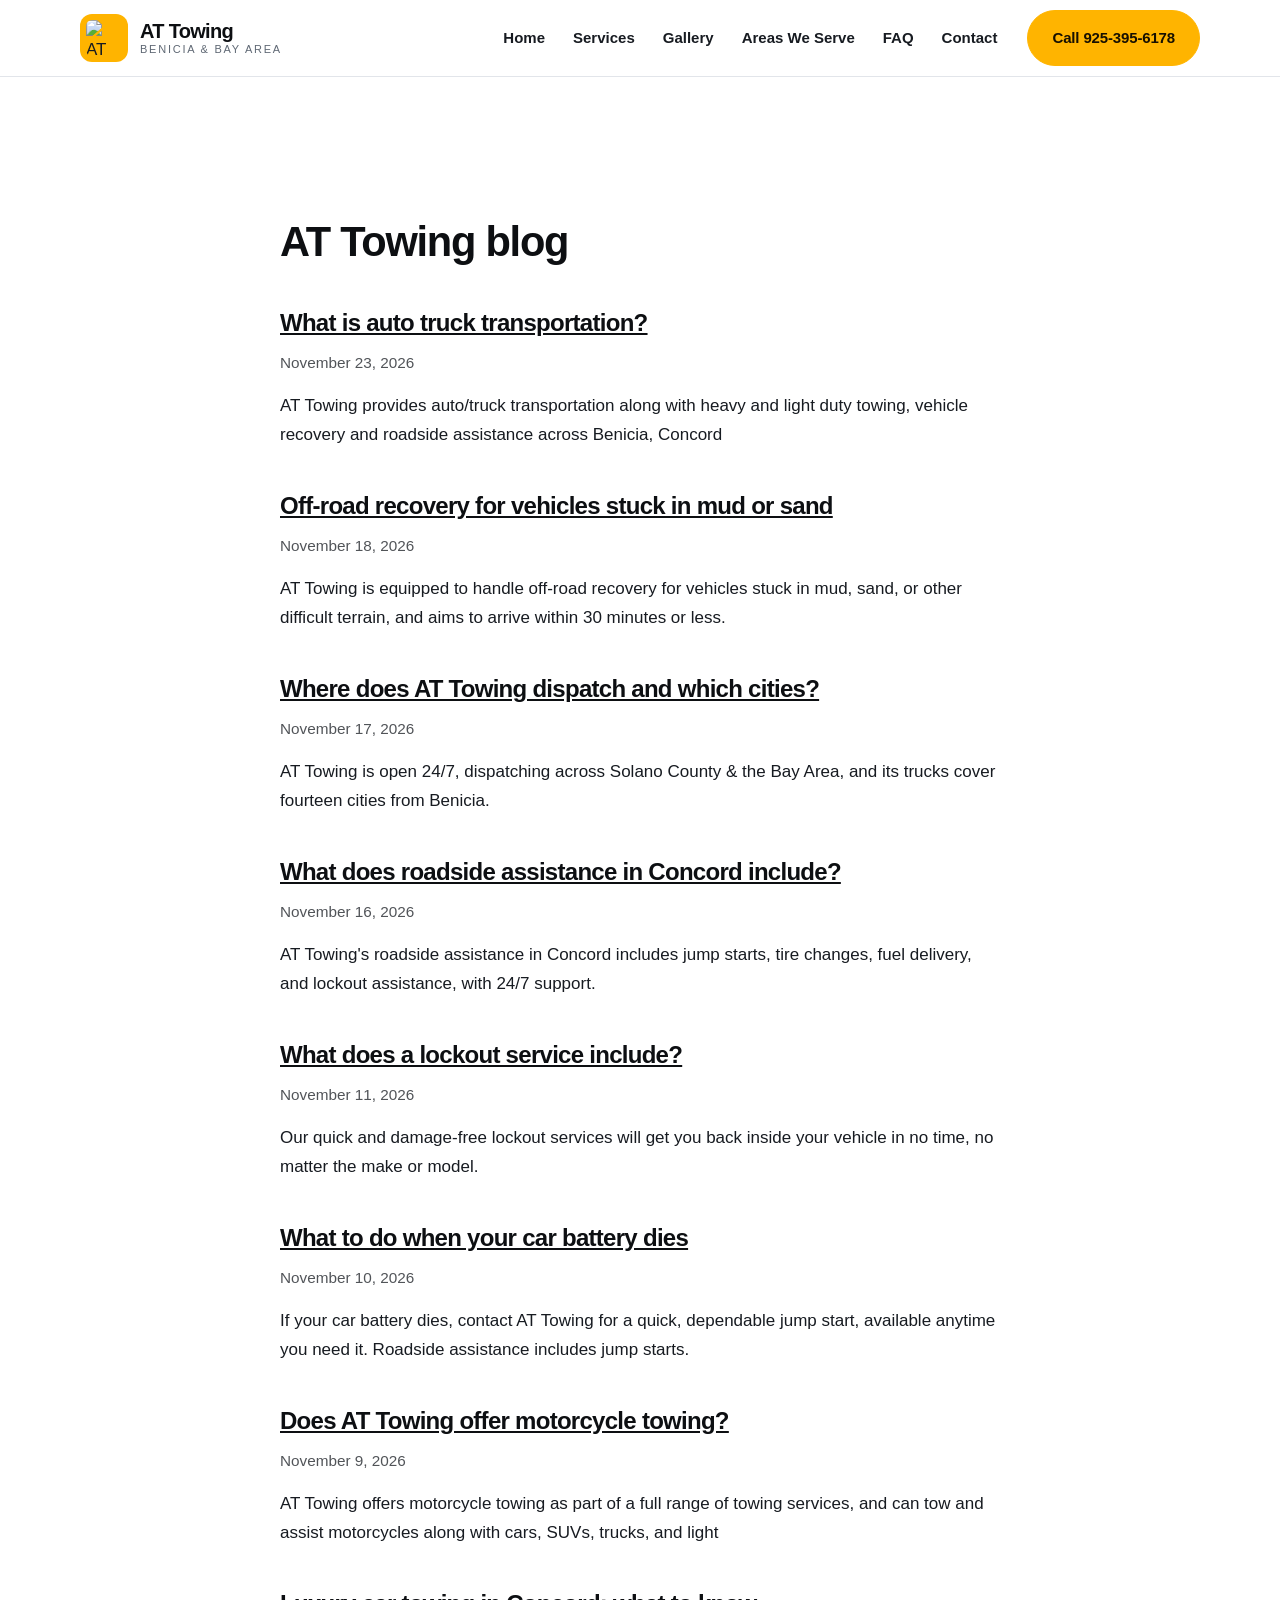
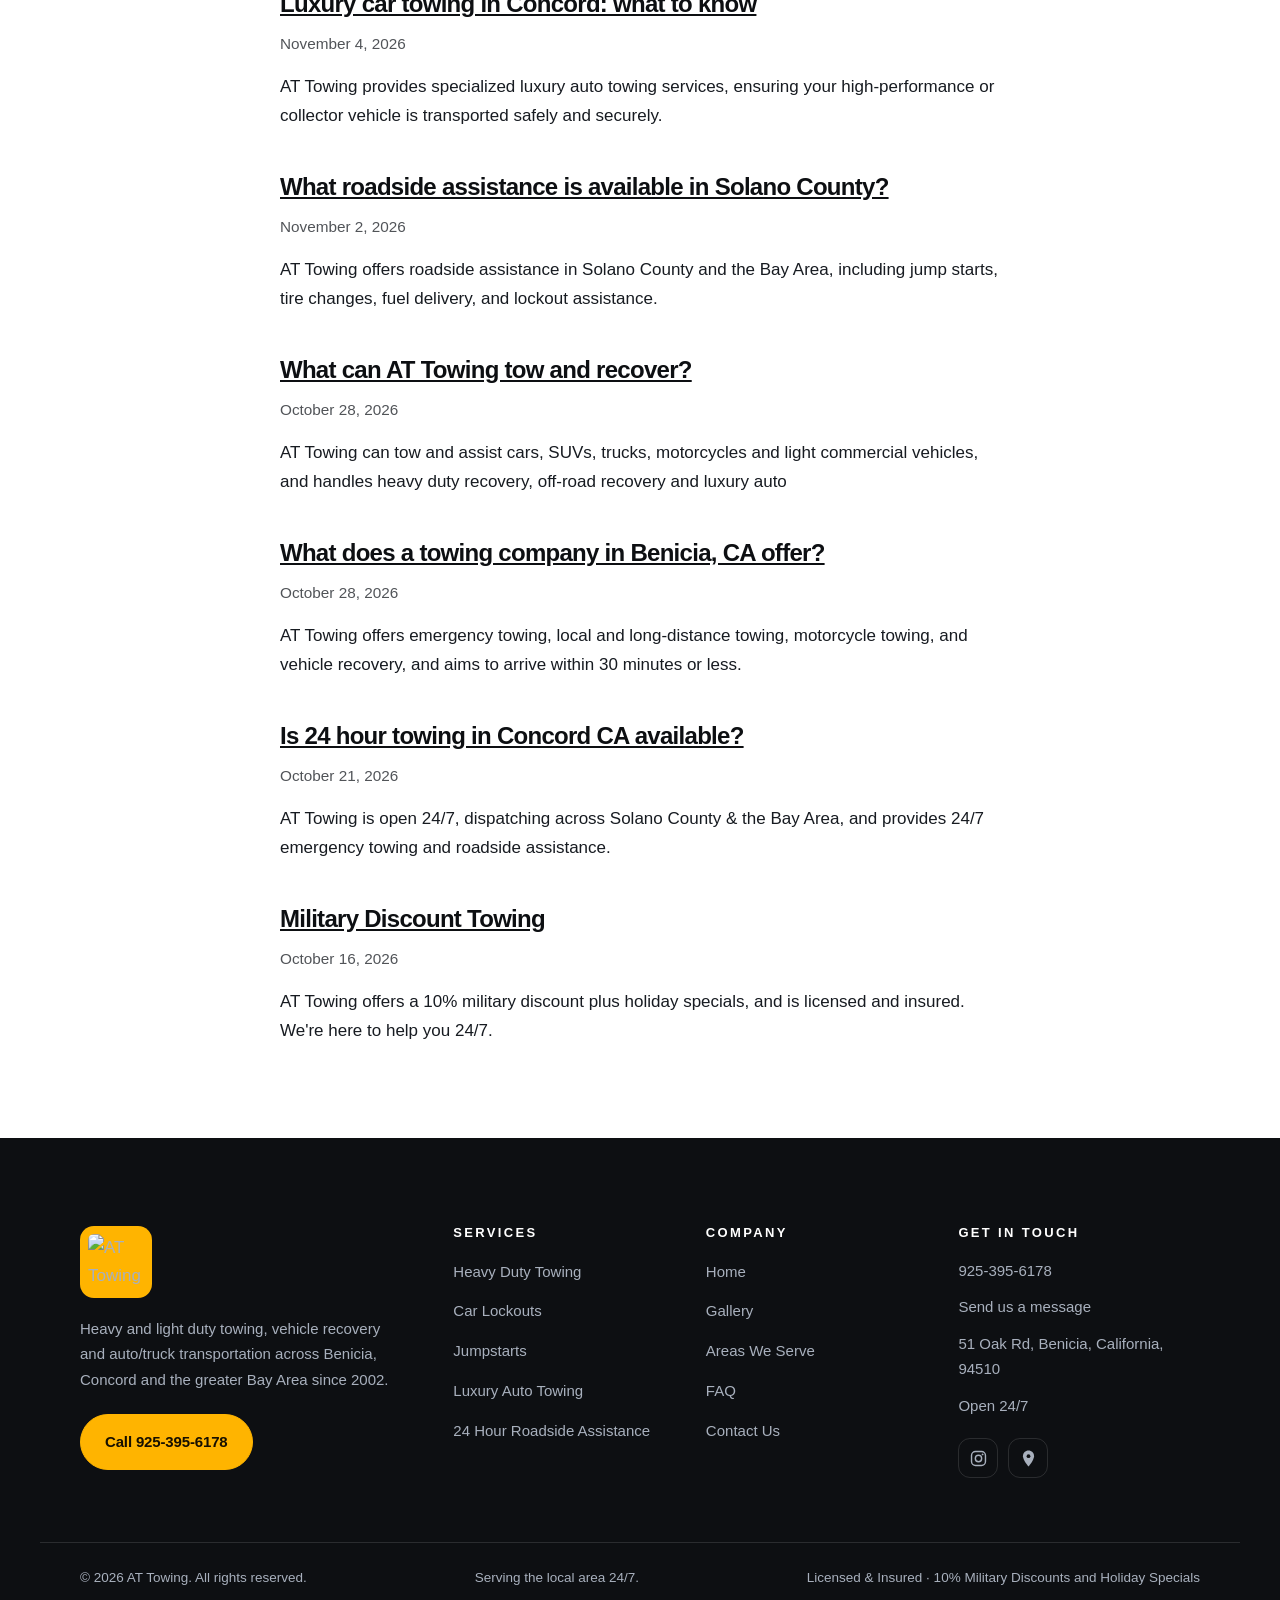
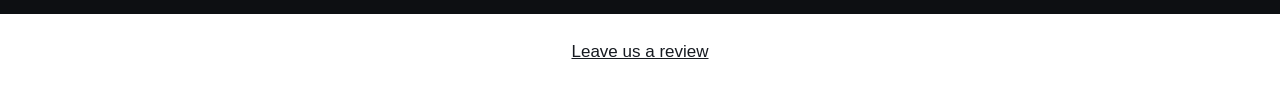
==== blog/index.html @ 63fcfbf3 "feat: add review page link" ====
<!doctype html>
<html lang="en">
<head>
<meta charset="utf-8">
<meta name="viewport" content="width=device-width, initial-scale=1">
<meta name="theme-color" content="#0d0f12">
<link rel="icon" href="data:image/svg+xml,%3Csvg xmlns=&#39;http://www.w3.org/2000/svg&#39; viewBox=&#39;0 0 64 64&#39;%3E%3Crect width=&#39;64&#39; height=&#39;64&#39; rx=&#39;14&#39; fill=&#39;%230d0f12&#39;/%3E%3Ctext x=&#39;32&#39; y=&#39;43&#39; font-family=&#39;Helvetica,Arial,sans-serif&#39; font-size=&#39;30&#39; font-weight=&#39;700&#39; fill=&#39;%23ffb400&#39; text-anchor=&#39;middle&#39;%3EAT%3C/text%3E%3C/svg%3E">
<link rel="apple-touch-icon" href="https://irp.cdn-website.com/96bce14f/dms3rep/multi/opt/AT+logo-292w.png">
<link rel="preconnect" href="https://irp.cdn-website.com/">
<link rel="preconnect" href="https://images.pexels.com/">
<link rel="stylesheet" href="/styles.css">
<script src="/script.js" defer></script>
<title>Blog | AT Towing</title>
<meta name="description" content="Articles and answers from AT Towing.">
<link rel="canonical" href="https://redesign-at-towing-com-3fab.vercel.app/blog/">
<meta property="og:type" content="article">
<meta property="og:title" content="Blog | AT Towing">
<meta property="og:description" content="Articles and answers from AT Towing.">
<meta property="og:url" content="https://redesign-at-towing-com-3fab.vercel.app/blog/">
<style>.lv-blog{box-sizing:border-box;max-width:760px;margin:0 auto;padding:clamp(96px,12vw,140px) 20px 64px;line-height:1.7;font-size:1.0625rem}.lv-blog h1{font-size:clamp(1.9rem,4vw,2.6rem);line-height:1.2;font-weight:700;margin:0 0 16px}.lv-blog h2{font-size:1.5rem;line-height:1.3;font-weight:700;margin:40px 0 12px}.lv-blog h3{font-size:1.15rem;line-height:1.4;font-weight:600;margin:24px 0 8px}.lv-blog p{margin:0 0 16px}.lv-blog ul{list-style:disc;padding-left:1.4em;margin:0 0 16px}.lv-blog li{margin:0 0 8px}.lv-blog a{color:inherit;text-decoration:underline;text-underline-offset:2px}.lv-blog__answer{font-size:1.15em}.lv-blog__meta,.lv-blog__crumbs{opacity:.75;font-size:.9em}.lv-blog__cta{margin-top:40px;padding:24px;border:1px solid currentColor;border-radius:8px}.lv-blog .lv-blog__list{list-style:none;padding:0}.lv-blog__list li{margin:0 0 28px}</style>
<script type="application/ld+json">{"@context":"https://schema.org","@graph":[{"@type":"LocalBusiness","@id":"https://redesign-at-towing-com-3fab.vercel.app/#business","name":"AT Towing","url":"https://redesign-at-towing-com-3fab.vercel.app/","telephone":"9253956178","areaServed":["Concord, CA","Benicia, CA","Pittsburg, CA","Antioch, CA","Pleasant Hill, CA","Martinez, CA","Walnut Creek, CA","Fairfield, CA","Vallejo, CA","Brentwood, CA","Oakley, CA","Danville, CA","Alamo, CA","Lafayette, CA"]}]}</script>
</head>
<body>
<header class="header" id="header">
  <div class="wrap header__inner">
    <a class="brand" href="/#top" aria-label="AT Towing home">
      <img src="https://irp.cdn-website.com/96bce14f/dms3rep/multi/opt/AT+logo-292w.png" alt="AT Towing black and white company logo" width="56" height="56" class="brand__mark">
      <span class="brand__text">
        <span class="brand__name">AT Towing</span>
        <span class="brand__tag">Benicia &amp; Bay Area</span>
      </span>
    </a>

    <nav class="nav" id="nav" aria-label="Primary">
      <ul class="nav__list">
        <li><a class="nav__link" href="/#top">Home</a></li>
        <li><a class="nav__link" href="/#services">Services</a></li>
        <li><a class="nav__link" href="/#gallery">Gallery</a></li>
        <li><a class="nav__link" href="/#areas">Areas We Serve</a></li>
        <li><a class="nav__link" href="/#faq">FAQ</a></li>
        <li><a class="nav__link" href="/#contact">Contact</a></li>
      </ul>
      <a class="btn btn--accent nav__cta" href="tel:925-395-6178">Call 925-395-6178</a>
    </nav>

    <a class="header__call" href="tel:925-395-6178" aria-label="Call AT Towing at 925-395-6178">
      <svg viewbox="0 0 24 24" aria-hidden="true"><path d="M6.6 10.8a15.5 15.5 0 006.6 6.6l2.2-2.2a1 1 0 011-.24 11.4 11.4 0 003.6.58 1 1 0 011 1V20a1 1 0 01-1 1A17 17 0 013 4a1 1 0 011-1h3.5a1 1 0 011 1c0 1.25.2 2.46.57 3.6a1 1 0 01-.25 1z"/></svg>
    </a>

    <button class="burger" id="burger" aria-expanded="false" aria-controls="nav" aria-label="Toggle navigation menu">
      <span></span><span></span><span></span>
    </button>
  </div>
</header>
<main id="main" class="lv-blog"><h1>AT Towing blog</h1>
<ul class="lv-blog__list">
<li><h2><a href="/blog/auto-truck-transportation/">What is auto truck transportation?</a></h2><p class="lv-blog__meta"><time datetime="2026-11-23">November 23, 2026</time></p><p>AT Towing provides auto/truck transportation along with heavy and light duty towing, vehicle recovery and roadside assistance across Benicia, Concord</p></li>
<li><h2><a href="/blog/off-road-recovery/">Off-road recovery for vehicles stuck in mud or sand</a></h2><p class="lv-blog__meta"><time datetime="2026-11-18">November 18, 2026</time></p><p>AT Towing is equipped to handle off-road recovery for vehicles stuck in mud, sand, or other difficult terrain, and aims to arrive within 30 minutes or less.</p></li>
<li><h2><a href="/blog/areas-at-towing-serves/">Where does AT Towing dispatch and which cities?</a></h2><p class="lv-blog__meta"><time datetime="2026-11-17">November 17, 2026</time></p><p>AT Towing is open 24/7, dispatching across Solano County &amp; the Bay Area, and its trucks cover fourteen cities from Benicia.</p></li>
<li><h2><a href="/blog/roadside-assistance-in-concord/">What does roadside assistance in Concord include?</a></h2><p class="lv-blog__meta"><time datetime="2026-11-16">November 16, 2026</time></p><p>AT Towing&#39;s roadside assistance in Concord includes jump starts, tire changes, fuel delivery, and lockout assistance, with 24/7 support.</p></li>
<li><h2><a href="/blog/lockout-service-benicia/">What does a lockout service include?</a></h2><p class="lv-blog__meta"><time datetime="2026-11-11">November 11, 2026</time></p><p>Our quick and damage-free lockout services will get you back inside your vehicle in no time, no matter the make or model.</p></li>
<li><h2><a href="/blog/jump-start-service-concord/">What to do when your car battery dies</a></h2><p class="lv-blog__meta"><time datetime="2026-11-10">November 10, 2026</time></p><p>If your car battery dies, contact AT Towing for a quick, dependable jump start, available anytime you need it. Roadside assistance includes jump starts.</p></li>
<li><h2><a href="/blog/motorcycle-towing-benicia/">Does AT Towing offer motorcycle towing?</a></h2><p class="lv-blog__meta"><time datetime="2026-11-09">November 9, 2026</time></p><p>AT Towing offers motorcycle towing as part of a full range of towing services, and can tow and assist motorcycles along with cars, SUVs, trucks, and light</p></li>
<li><h2><a href="/blog/luxury-car-towing-concord/">Luxury car towing in Concord: what to know</a></h2><p class="lv-blog__meta"><time datetime="2026-11-04">November 4, 2026</time></p><p>AT Towing provides specialized luxury auto towing services, ensuring your high-performance or collector vehicle is transported safely and securely.</p></li>
<li><h2><a href="/blog/roadside-assistance-solano-county/">What roadside assistance is available in Solano County?</a></h2><p class="lv-blog__meta"><time datetime="2026-11-02">November 2, 2026</time></p><p>AT Towing offers roadside assistance in Solano County and the Bay Area, including jump starts, tire changes, fuel delivery, and lockout assistance.</p></li>
<li><h2><a href="/blog/heavy-duty-towing-bay-area/">What can AT Towing tow and recover?</a></h2><p class="lv-blog__meta"><time datetime="2026-10-28">October 28, 2026</time></p><p>AT Towing can tow and assist cars, SUVs, trucks, motorcycles and light commercial vehicles, and handles heavy duty recovery, off-road recovery and luxury auto</p></li>
<li><h2><a href="/blog/towing-company-benicia-ca/">What does a towing company in Benicia, CA offer?</a></h2><p class="lv-blog__meta"><time datetime="2026-10-28">October 28, 2026</time></p><p>AT Towing offers emergency towing, local and long-distance towing, motorcycle towing, and vehicle recovery, and aims to arrive within 30 minutes or less.</p></li>
<li><h2><a href="/blog/24-hour-towing-concord-ca/">Is 24 hour towing in Concord CA available?</a></h2><p class="lv-blog__meta"><time datetime="2026-10-21">October 21, 2026</time></p><p>AT Towing is open 24/7, dispatching across Solano County &amp; the Bay Area, and provides 24/7 emergency towing and roadside assistance.</p></li>
<li><h2><a href="/blog/military-discount-towing/">Military Discount Towing</a></h2><p class="lv-blog__meta"><time datetime="2026-10-16">October 16, 2026</time></p><p>AT Towing offers a 10% military discount plus holiday specials, and is licensed and insured. We&#39;re here to help you 24/7.</p></li>
</ul>
</main>
<footer class="footer">
  <div class="wrap footer__grid">
    <div class="footer__brand">
      <img src="https://irp.cdn-website.com/96bce14f/dms3rep/multi/opt/AT+logo-223w.png" alt="AT Towing black and white company logo" width="80" height="80" loading="lazy">
      <p>Heavy and light duty towing, vehicle recovery and auto/truck transportation across Benicia, Concord and the greater Bay Area since 2002.</p>
      <a class="btn btn--accent" href="tel:925-395-6178">Call 925-395-6178</a>
    </div>

    <nav class="footer__col" aria-label="Services">
      <h3>Services</h3>
      <ul>
        <li><a href="/#services">Heavy Duty Towing</a></li>
        <li><a href="/#services">Car Lockouts</a></li>
        <li><a href="/#services">Jumpstarts</a></li>
        <li><a href="/#services">Luxury Auto Towing</a></li>
        <li><a href="/#services">24 Hour Roadside Assistance</a></li>
      </ul>
    </nav>

    <nav class="footer__col" aria-label="Company">
      <h3>Company</h3>
      <ul>
        <li><a href="/#top">Home</a></li>
        <li><a href="/#gallery">Gallery</a></li>
        <li><a href="/#areas">Areas We Serve</a></li>
        <li><a href="/#faq">FAQ</a></li>
        <li><a href="/#contact">Contact Us</a></li>
      </ul>
    </nav>

    <div class="footer__col">
      <h3>Get in touch</h3>
      <ul class="footer__contact">
        <li><a href="tel:925-395-6178">925-395-6178</a></li>
        <li><a href="/#contactForm">Send us a message</a></li>
        <li>51 Oak Rd, Benicia, California, 94510</li>
        <li>Open 24/7</li>
      </ul>
      <div class="footer__social">
        <a href="https://instagram.com/at_towing24.7" target="_blank" rel="noopener" aria-label="AT Towing on Instagram">
          <svg viewbox="0 0 24 24" aria-hidden="true"><rect x="3.2" y="3.2" width="17.6" height="17.6" rx="5" class="stroke"/><circle cx="12" cy="12" r="4" class="stroke"/><circle cx="17.2" cy="6.8" r="1.2"/></svg>
        </a>
        <a href="https://www.google.com/maps/place/AT+Towing/@38.0464644,-122.1295903,986m/data=!3m2!1e3!4b1!4m6!3m5!1s0x80856f89316c08bf:0x687f6af79db0b03c!8m2!3d38.0464644!4d-122.1295903!16s%2Fg%2F11x2m12b3p!5m1!1e1?hl=en&amp;entry=ttu&amp;g_ep=EgoyMDI2MDEyMC4wIKXMDSoASAFQAw%3D%3D" target="_blank" rel="noopener" aria-label="AT Towing on Google Maps">
          <svg viewbox="0 0 24 24" aria-hidden="true"><path d="M12 2c3.9 0 7 3.1 7 7 0 5.2-7 13-7 13S5 14.2 5 9c0-3.9 3.1-7 7-7z"/><circle cx="12" cy="9" r="2.4" class="hole"/></svg>
        </a>
      </div>
    </div>
  </div>

  <div class="wrap footer__bottom">
    <p>&copy; <span id="year">2026</span> AT Towing. All rights reserved.</p>
    <p>Serving the local area 24/7.</p>
    <p>Licensed &amp; Insured · 10% Military Discounts and Holiday Specials</p>
  </div>
</footer>
<p data-lv-review="1" style="text-align:center;margin:24px 0"><a href="/review">Leave us a review</a></p>
</body>
</html>
---- styles.css ----
/* ==========================================================================
   AT Towing — 2026 redesign
   Design language: near-black steel + safety amber, bold condensed headlines,
   generous whitespace, hairline rules, soft depth.
   ========================================================================== */

:root{
  --ink:#0d0f12;
  --ink-2:#171b21;
  --ink-3:#242a33;
  --paper:#ffffff;
  --paper-2:#f5f6f8;
  --paper-3:#eceef2;
  --line:#e2e5ea;
  --line-dark:rgba(255,255,255,.12);
  --muted:#5f6874;
  --muted-light:#a8b0bd;
  --accent:#ffb400;
  --accent-2:#ff9500;
  --accent-ink:#171000;

  --wrap:1200px;
  --gut:clamp(20px,4vw,40px);
  --r-sm:10px;
  --r:16px;
  --r-lg:24px;
  --shadow:0 1px 2px rgba(13,15,18,.05), 0 12px 32px -12px rgba(13,15,18,.18);
  --shadow-lg:0 30px 70px -30px rgba(13,15,18,.45);

  --sans:"Inter","Helvetica Neue",-apple-system,BlinkMacSystemFont,"Segoe UI",Roboto,Arial,sans-serif;
  --display:"Inter","Helvetica Neue",-apple-system,BlinkMacSystemFont,"Segoe UI Semibold",Roboto,Arial,sans-serif;

  --header-h:76px;
}

*,*::before,*::after{box-sizing:border-box}

html{scroll-behavior:smooth;scroll-padding-top:calc(var(--header-h) + 20px);-webkit-text-size-adjust:100%}

body{
  margin:0;
  font-family:var(--sans);
  font-size:17px;
  line-height:1.7;
  color:var(--ink-2);
  background:var(--paper);
  -webkit-font-smoothing:antialiased;
  overflow-x:hidden;
}

img{max-width:100%;display:block;height:auto}
a{color:inherit}
button{font:inherit;color:inherit}

h1,h2,h3,h4{
  font-family:var(--display);
  color:var(--ink);
  line-height:1.08;
  letter-spacing:-.03em;
  margin:0 0 .5em;
  font-weight:800;
}

p{margin:0 0 1.1em}
p:last-child{margin-bottom:0}

::selection{background:var(--accent);color:var(--accent-ink)}

:focus-visible{outline:3px solid var(--accent);outline-offset:3px;border-radius:4px}

.skip-link{
  position:absolute;left:-9999px;top:0;z-index:999;
  background:var(--ink);color:#fff;padding:12px 20px;border-radius:0 0 var(--r-sm) 0;
}
.skip-link:focus{left:0}

.wrap{width:100%;max-width:var(--wrap);margin-inline:auto;padding-inline:var(--gut)}

/* ---------- Shared bits ---------- */
.eyebrow{
  font-size:12px;font-weight:700;letter-spacing:.22em;text-transform:uppercase;
  color:var(--muted);margin:0 0 14px;display:flex;align-items:center;gap:10px;
}
.eyebrow::before{content:"";width:26px;height:2px;background:var(--accent);flex:none}
.eyebrow--light{color:var(--accent)}
.section__head .eyebrow{justify-content:center}
.section__head--left .eyebrow{justify-content:flex-start}

.section{padding:clamp(72px,9vw,128px) 0}
.section--dark{background:var(--ink);color:#d6dbe3}
.section--dark h2,.section--dark h3{color:#fff}

.section__head{max-width:760px;margin:0 auto clamp(44px,5vw,72px);text-align:center}
.section__head--left{margin:0;text-align:left;max-width:none}
.section__title{font-size:clamp(30px,4.2vw,50px)}
.section__sub{color:var(--muted);font-size:clamp(16px,1.6vw,19px)}
.section--dark .section__sub{color:var(--muted-light)}

.lead{font-size:clamp(18px,2vw,21px);color:var(--ink-2);font-weight:500}

/* ---------- Buttons ---------- */
.btn{
  --btn-bg:var(--ink);--btn-fg:#fff;--btn-bd:var(--ink);
  display:inline-flex;align-items:center;justify-content:center;gap:10px;
  padding:14px 24px;border-radius:999px;border:1.5px solid var(--btn-bd);
  background:var(--btn-bg);color:var(--btn-fg);
  font-weight:700;font-size:15px;letter-spacing:-.01em;text-decoration:none;
  cursor:pointer;white-space:nowrap;
  transition:transform .18s ease, box-shadow .18s ease, background .18s ease, color .18s ease, border-color .18s ease;
}
.btn svg{width:18px;height:18px;fill:currentColor;flex:none}
.btn:hover{transform:translateY(-2px);box-shadow:0 14px 28px -14px rgba(13,15,18,.6)}
.btn:active{transform:translateY(0)}
.btn--lg{padding:17px 30px;font-size:16px}
.btn--block{width:100%}
.btn--accent{--btn-bg:var(--accent);--btn-fg:var(--accent-ink);--btn-bd:var(--accent)}
.btn--accent:hover{--btn-bg:var(--accent-2);--btn-bd:var(--accent-2)}
.btn--ghost{--btn-bg:transparent;--btn-fg:#fff;--btn-bd:rgba(255,255,255,.45)}
.btn--ghost:hover{--btn-bg:#fff;--btn-fg:var(--ink);--btn-bd:#fff}
.btn--dark{--btn-bg:var(--ink);--btn-fg:#fff;--btn-bd:var(--ink)}
.btn--outline-dark{--btn-bg:transparent;--btn-fg:var(--ink);--btn-bd:rgba(23,16,0,.35)}
.btn--outline-dark:hover{--btn-bg:var(--ink);--btn-fg:#fff;--btn-bd:var(--ink)}

.link-arrow{
  display:inline-flex;align-items:center;gap:8px;margin-top:6px;
  font-weight:700;font-size:15px;text-decoration:none;color:var(--ink);
  border-bottom:2px solid var(--accent);padding-bottom:3px;width:fit-content;
  transition:gap .18s ease,color .18s ease;
}
.link-arrow:hover{gap:14px;color:var(--accent-2)}

/* ---------- Topbar ---------- */
.topbar{background:var(--ink);color:var(--muted-light);font-size:13px}
.topbar__inner{display:flex;justify-content:space-between;align-items:center;gap:16px;min-height:40px}
.topbar__item{margin:0;display:flex;align-items:center;gap:9px}
.topbar__item--right{color:var(--accent);font-weight:600;letter-spacing:.02em}
.pulse{width:8px;height:8px;border-radius:50%;background:var(--accent);flex:none;box-shadow:0 0 0 0 rgba(255,180,0,.6);animation:pulse 2.2s infinite}
@keyframes pulse{70%{box-shadow:0 0 0 10px rgba(255,180,0,0)}100%{box-shadow:0 0 0 0 rgba(255,180,0,0)}}

/* ---------- Header ---------- */
.header{
  position:sticky;top:0;z-index:100;
  background:rgba(255,255,255,.86);
  backdrop-filter:saturate(180%) blur(14px);
  -webkit-backdrop-filter:saturate(180%) blur(14px);
  border-bottom:1px solid var(--line);
  transition:box-shadow .25s ease,background .25s ease;
}
.header.is-stuck{box-shadow:0 10px 30px -18px rgba(13,15,18,.5);background:rgba(255,255,255,.96)}
.header__inner{display:flex;align-items:center;gap:20px;min-height:var(--header-h)}

.brand{display:flex;align-items:center;gap:12px;text-decoration:none;margin-right:auto}
.brand__mark{width:48px;height:48px;object-fit:contain;background:var(--accent);border-radius:12px;padding:6px}
.brand__text{display:flex;flex-direction:column;line-height:1.15}
.brand__name{font-family:var(--display);font-weight:800;font-size:20px;letter-spacing:-.035em;color:var(--ink)}
.brand__tag{font-size:11px;letter-spacing:.16em;text-transform:uppercase;color:var(--muted)}

.nav{display:flex;align-items:center;gap:30px}
.nav__list{display:flex;align-items:center;gap:28px;list-style:none;margin:0;padding:0}
.nav__link{
  position:relative;text-decoration:none;font-size:15px;font-weight:600;color:var(--ink-2);
  padding:6px 0;transition:color .18s ease;
}
.nav__link::after{
  content:"";position:absolute;left:0;bottom:0;height:2px;width:0;background:var(--accent);
  transition:width .25s ease;
}
.nav__link:hover,.nav__link.is-active{color:var(--ink)}
.nav__link:hover::after,.nav__link.is-active::after{width:100%}

.header__call{display:none;width:44px;height:44px;border-radius:50%;background:var(--accent);align-items:center;justify-content:center;text-decoration:none}
.header__call svg{width:20px;height:20px;fill:var(--accent-ink)}

.burger{
  display:none;width:44px;height:44px;border:1px solid var(--line);border-radius:12px;
  background:#fff;cursor:pointer;padding:0;position:relative;
}
.burger span{
  position:absolute;left:12px;width:20px;height:2px;background:var(--ink);border-radius:2px;
  transition:transform .25s ease,opacity .2s ease,top .25s ease;
}
.burger span:nth-child(1){top:15px}
.burger span:nth-child(2){top:21px}
.burger span:nth-child(3){top:27px}
.burger[aria-expanded="true"] span:nth-child(1){top:21px;transform:rotate(45deg)}
.burger[aria-expanded="true"] span:nth-child(2){opacity:0}
.burger[aria-expanded="true"] span:nth-child(3){top:21px;transform:rotate(-45deg)}

/* ---------- Hero ---------- */
.hero{position:relative;color:#fff;isolation:isolate;overflow:hidden;background:var(--ink)}
.hero__media{position:absolute;inset:0;z-index:-2}
.hero__media img{width:100%;height:100%;object-fit:cover;object-position:center 55%}
.hero::after{
  content:"";position:absolute;inset:0;z-index:-1;
  background:
    radial-gradient(120% 90% at 12% 20%, rgba(13,15,18,.62) 0%, rgba(13,15,18,.38) 42%, rgba(13,15,18,.06) 78%),
    linear-gradient(180deg, rgba(13,15,18,.30) 0%, rgba(13,15,18,.12) 45%, rgba(13,15,18,.62) 100%);
}
.hero__inner{padding:clamp(80px,12vw,150px) var(--gut) clamp(56px,7vw,96px);max-width:var(--wrap)}
.hero__title{
  color:#fff;font-size:clamp(42px,7.4vw,92px);letter-spacing:-.045em;line-height:.98;
  margin:0 0 24px;max-width:16ch;
  text-shadow:0 2px 20px rgba(13,15,18,.6);
}
.hero__title .hl{color:var(--accent)}
.hero__sub{
  max-width:56ch;font-size:clamp(17px,2vw,21px);color:#e6eaf0;margin-bottom:34px;
  text-shadow:0 1px 14px rgba(13,15,18,.7);
}
.hero .eyebrow--light{text-shadow:0 1px 12px rgba(13,15,18,.7)}
.hero__facts strong,.hero__facts span{text-shadow:0 1px 12px rgba(13,15,18,.7)}
.hero__actions{display:flex;flex-wrap:wrap;gap:14px}

.hero__facts{
  list-style:none;margin:clamp(46px,6vw,80px) 0 0;padding:26px 0 0;
  border-top:1px solid rgba(255,255,255,.16);
  display:grid;grid-template-columns:repeat(4,1fr);gap:26px;
}
.hero__facts li{display:flex;flex-direction:column;gap:4px}
.hero__facts strong{
  font-family:var(--display);font-size:clamp(26px,3.4vw,40px);font-weight:800;
  letter-spacing:-.04em;color:var(--accent);line-height:1;
}
.hero__facts span{font-size:13px;letter-spacing:.06em;text-transform:uppercase;color:var(--muted-light)}

/* ---------- Intro ---------- */
.intro__grid{display:grid;grid-template-columns:1.05fr .95fr;gap:clamp(36px,5vw,80px);align-items:center}
.intro__copy p{color:var(--muted)}
.intro__copy .lead{color:var(--ink-2)}
.intro__badges{display:grid;grid-template-columns:1fr 1fr;gap:14px;margin-top:32px}
.badge{
  display:flex;gap:14px;align-items:center;padding:16px 18px;
  background:var(--paper-2);border:1px solid var(--line);border-radius:var(--r);
}
.badge__icon{width:40px;height:40px;border-radius:12px;background:var(--ink);display:grid;place-items:center;flex:none}
.badge__icon svg{width:22px;height:22px;fill:var(--accent)}
.badge__icon svg .stroke{fill:none;stroke:var(--ink);stroke-width:2;stroke-linecap:round;stroke-linejoin:round}
.badge strong{display:block;font-size:15px;color:var(--ink);line-height:1.3}
.badge span{font-size:13px;color:var(--muted)}

.intro__figure{margin:0}
.intro__figure img{
  border-radius:var(--r-lg);box-shadow:var(--shadow-lg);
  aspect-ratio:4/3;object-fit:cover;width:100%;
}
.intro__figure figcaption{margin-top:14px;font-size:14px;color:var(--muted);text-align:center}

/* ---------- Why ---------- */
.why__grid{display:grid;grid-template-columns:repeat(4,1fr);gap:1px;background:var(--line-dark);border:1px solid var(--line-dark);border-radius:var(--r-lg);overflow:hidden}
.why__card{background:var(--ink);padding:clamp(26px,3vw,40px);transition:background .25s ease}
.why__card:hover{background:var(--ink-2)}
.why__num{
  display:block;font-family:var(--display);font-size:13px;font-weight:800;letter-spacing:.2em;
  color:var(--accent);margin-bottom:22px;
}
.why__card h3{font-size:21px;margin-bottom:10px}
.why__card p{color:var(--muted-light);font-size:15.5px;line-height:1.65;margin:0}

/* ---------- Services ---------- */
.services{background:var(--paper-2)}
.services__grid{display:grid;grid-template-columns:repeat(2,1fr);gap:clamp(20px,2.4vw,30px)}
.svc{
  background:#fff;border:1px solid var(--line);border-radius:var(--r-lg);overflow:hidden;
  display:flex;flex-direction:column;
  transition:transform .3s ease,box-shadow .3s ease,border-color .3s ease;
}
.svc:hover{transform:translateY(-6px);box-shadow:var(--shadow-lg);border-color:transparent}
.svc__media{overflow:hidden;background:var(--paper-3)}
.svc__media img{width:100%;aspect-ratio:16/10;object-fit:cover;transition:transform .6s cubic-bezier(.2,.7,.3,1)}
.svc:hover .svc__media img{transform:scale(1.05)}
.svc__body{padding:clamp(24px,2.6vw,34px);display:flex;flex-direction:column;gap:12px;flex:1}
.svc__title{font-size:clamp(21px,2.3vw,27px);margin:0}
.svc__body p{color:var(--muted);font-size:15.5px;line-height:1.68;margin:0;flex:1}

.svc--wide{grid-column:span 2;flex-direction:row}
.svc--wide .svc__media{flex:0 0 52%}
.svc--wide .svc__media img{height:100%;aspect-ratio:auto;min-height:340px}
.svc--wide .svc__body{justify-content:center;padding:clamp(28px,3.4vw,54px)}
.svc--wide .svc__title{font-size:clamp(26px,3vw,36px)}
.svc--wide .svc__body p{flex:0}

/* ---------- CTA banner ---------- */
.cta{background:linear-gradient(120deg,var(--accent) 0%,var(--accent-2) 100%);color:var(--accent-ink);padding:clamp(48px,6vw,76px) 0}
.cta__inner{display:grid;grid-template-columns:1.4fr auto;gap:clamp(28px,4vw,60px);align-items:center}
.cta__title{font-size:clamp(27px,3.6vw,42px);color:var(--accent-ink);margin-bottom:12px}
.cta__inner p{color:rgba(23,16,0,.78);font-size:16.5px;max-width:70ch}
.cta__actions{display:flex;flex-wrap:wrap;gap:12px}

/* ---------- Gallery ---------- */
.gallery{--shot-h:clamp(240px,30vw,420px);--shot-gap:clamp(12px,1.5vw,20px)}
.gallery__marquee{
  position:relative;overflow:hidden;
  -webkit-mask-image:linear-gradient(90deg,transparent 0,#000 4%,#000 96%,transparent 100%);
          mask-image:linear-gradient(90deg,transparent 0,#000 4%,#000 96%,transparent 100%);
}
.gallery__track{
  display:flex;align-items:center;gap:var(--shot-gap);width:max-content;
  animation:gallery-marquee 70s linear infinite;
  will-change:transform;
}
.gallery__marquee:hover .gallery__track,
.gallery__marquee:focus-within .gallery__track{animation-play-state:paused}
@keyframes gallery-marquee{
  from{transform:translate3d(0,0,0)}
  to{transform:translate3d(calc(-50% - (var(--shot-gap) / 2)),0,0)}
}
.shot{
  padding:0;border:0;margin:0;background:var(--paper-3);cursor:zoom-in;overflow:hidden;
  border-radius:var(--r);position:relative;flex:0 0 auto;line-height:0;
}
.shot img{
  display:block;height:var(--shot-h);width:auto;max-width:none;object-fit:contain;
  transition:transform .6s cubic-bezier(.2,.7,.3,1),filter .3s ease;
}
.shot::after{
  content:"";position:absolute;inset:0;background:linear-gradient(180deg,transparent 55%,rgba(13,15,18,.5));
  opacity:0;transition:opacity .3s ease;
}
.shot:hover img{transform:scale(1.03)}
.shot:hover::after{opacity:1}

/* ---------- Areas ---------- */
.areas__list{
  list-style:none;margin:0;padding:0;
  display:grid;grid-template-columns:repeat(auto-fill,minmax(190px,1fr));gap:1px;
  background:var(--line-dark);border:1px solid var(--line-dark);border-radius:var(--r);overflow:hidden;
}
.areas__list li{
  background:var(--ink);padding:20px 22px;font-weight:600;font-size:15.5px;color:#fff;
  display:flex;align-items:center;gap:11px;transition:background .22s ease,color .22s ease;
}
.areas__list li::before{content:"";width:7px;height:7px;border-radius:50%;background:var(--accent);flex:none}
.areas__list li:hover{background:var(--accent);color:var(--accent-ink)}
.areas__list li:hover::before{background:var(--accent-ink)}
.areas__note{margin-top:26px;text-align:center;color:var(--muted-light);font-size:15.5px}
.areas__note a{color:var(--accent);font-weight:700}

/* ---------- FAQ ---------- */
.faq__wrap{display:grid;grid-template-columns:.85fr 1.15fr;gap:clamp(36px,5vw,80px);align-items:start}
.faq__wrap .section__head{position:sticky;top:calc(var(--header-h) + 32px)}
.faq__wrap .section__head .btn{margin-top:8px}
.faq__list{display:flex;flex-direction:column;gap:10px}
.qa{
  border:1px solid var(--line);border-radius:var(--r);background:#fff;overflow:hidden;
  transition:border-color .25s ease,box-shadow .25s ease;
}
.qa[open]{border-color:var(--ink);box-shadow:var(--shadow)}
.qa summary{
  list-style:none;cursor:pointer;padding:20px 56px 20px 22px;position:relative;
  font-family:var(--display);font-weight:700;font-size:17px;letter-spacing:-.02em;color:var(--ink);
  line-height:1.4;
}
.qa summary::-webkit-details-marker{display:none}
.qa summary::after{
  content:"";position:absolute;right:22px;top:24px;width:14px;height:14px;
  background:
    linear-gradient(var(--ink),var(--ink)) center/14px 2px no-repeat,
    linear-gradient(var(--ink),var(--ink)) center/2px 14px no-repeat;
  transition:transform .3s ease;
}
.qa[open] summary::after{transform:rotate(135deg)}
.qa summary:hover{color:var(--accent-2)}
.qa p{padding:0 56px 22px 22px;margin:0;color:var(--muted);font-size:15.5px;line-height:1.7}

/* ---------- Contact ---------- */
.contact{background:var(--paper-2)}
.contact__grid{display:grid;grid-template-columns:1fr 1fr;gap:clamp(36px,5vw,72px);align-items:start}
.contact__info .lead{color:var(--muted)}
.contact__list{list-style:none;margin:36px 0 0;padding:0;display:grid;gap:2px}
.contact__list li{display:flex;gap:16px;align-items:center;padding:16px 0;border-bottom:1px solid var(--line)}
.contact__list li:first-child{border-top:1px solid var(--line)}
.contact__icon{width:44px;height:44px;border-radius:14px;background:var(--ink);display:grid;place-items:center;flex:none}
.contact__icon svg{width:20px;height:20px;fill:var(--accent)}
.contact__icon svg .stroke{fill:none;stroke:var(--accent);stroke-width:2;stroke-linecap:round;stroke-linejoin:round}
.contact__icon svg .hole{fill:var(--ink)}
.contact__label{display:block;font-size:12px;letter-spacing:.14em;text-transform:uppercase;color:var(--muted)}
.contact__value{
  font-family:var(--display);font-weight:700;font-size:18px;letter-spacing:-.02em;color:var(--ink);
  text-decoration:none;
}
a.contact__value:hover{color:var(--accent-2)}
.social{
  display:inline-flex;align-items:center;gap:10px;margin-top:26px;text-decoration:none;
  font-weight:700;font-size:15px;color:var(--ink);
}
.social svg{width:22px;height:22px;fill:var(--ink)}
.social svg .stroke{fill:none;stroke:var(--ink);stroke-width:1.8}
.social:hover{color:var(--accent-2)}
.social:hover svg{fill:var(--accent-2)}
.social:hover svg .stroke{stroke:var(--accent-2)}

.form{background:#fff;border:1px solid var(--line);border-radius:var(--r-lg);padding:clamp(26px,3vw,40px);box-shadow:var(--shadow)}
.form__title{font-size:25px;margin-bottom:6px}
.form__note{color:var(--muted);font-size:15px;margin-bottom:24px}
.field{margin-bottom:18px}
.field label{display:block;font-size:13px;font-weight:700;letter-spacing:.06em;text-transform:uppercase;color:var(--ink-2);margin-bottom:8px}
.field input,.field select,.field textarea{
  width:100%;padding:14px 16px;font:inherit;font-size:16px;color:var(--ink);
  background:var(--paper-2);border:1.5px solid var(--line);border-radius:var(--r-sm);
  transition:border-color .2s ease,background .2s ease,box-shadow .2s ease;
}
.field textarea{resize:vertical;min-height:120px}
.field select{appearance:none;cursor:pointer;
  background-image:linear-gradient(45deg,transparent 50%,var(--ink) 50%),linear-gradient(135deg,var(--ink) 50%,transparent 50%);
  background-position:calc(100% - 21px) 24px,calc(100% - 15px) 24px;
  background-size:6px 6px,6px 6px;background-repeat:no-repeat;
}
.field input:focus,.field select:focus,.field textarea:focus{
  outline:none;background:#fff;border-color:var(--ink);box-shadow:0 0 0 4px rgba(255,180,0,.25);
}
.field input::placeholder,.field textarea::placeholder{color:#9aa3b0}
.field.has-error input,.field.has-error textarea{border-color:#d13b2e;background:#fff6f5}
.err{display:block;min-height:0;color:#d13b2e;font-size:13px;font-weight:600;margin-top:6px}
.form__status{margin-top:18px;padding:15px 18px;border-radius:var(--r-sm);font-size:15px}
.form__status--ok{background:#eef8f0;border:1px solid #bfe3c8;color:#1d5b2c}
.form__status--bad{background:#fdf0ee;border:1px solid #f3c7c1;color:#96271b}
.form__alt{margin-top:18px;text-align:center;font-size:14px;color:var(--muted)}
.form__alt a{font-weight:700;color:var(--ink)}

/* ---------- Footer ---------- */
.footer{background:var(--ink);color:var(--muted-light);padding:clamp(56px,7vw,88px) 0 0}
.footer__grid{display:grid;grid-template-columns:1.6fr 1fr 1fr 1.2fr;gap:clamp(28px,4vw,56px)}
.footer__brand img{width:72px;height:72px;object-fit:contain;background:var(--accent);border-radius:14px;padding:8px;margin-bottom:18px}
.footer__brand p{font-size:15px;line-height:1.7;margin-bottom:22px;max-width:38ch}
.footer__col h3{font-size:13px;letter-spacing:.18em;text-transform:uppercase;color:#fff;margin-bottom:18px}
.footer__col ul{list-style:none;margin:0;padding:0;display:grid;gap:11px}
.footer__col a{text-decoration:none;font-size:15px;transition:color .18s ease}
.footer__col a:hover{color:var(--accent)}
.footer__contact li{font-size:15px}
.footer__social{display:flex;gap:10px;margin-top:20px}
.footer__social a{width:40px;height:40px;border:1px solid var(--line-dark);border-radius:12px;display:grid;place-items:center;transition:background .2s ease,border-color .2s ease}
.footer__social svg{width:19px;height:19px;fill:var(--muted-light)}
.footer__social svg .stroke{fill:none;stroke:var(--muted-light);stroke-width:1.8}
.footer__social svg .hole{fill:var(--ink)}
.footer__social a:hover{background:var(--accent);border-color:var(--accent)}
.footer__social a:hover svg{fill:var(--accent-ink)}
.footer__social a:hover svg .stroke{stroke:var(--accent-ink)}
.footer__social a:hover svg .hole{fill:var(--accent)}
.footer__bottom{
  margin-top:clamp(40px,5vw,64px);padding-block:24px;border-top:1px solid var(--line-dark);
  display:flex;justify-content:space-between;gap:14px;flex-wrap:wrap;font-size:13.5px;
}
.footer__bottom p{margin:0}

/* ---------- Sticky mobile call bar ---------- */
.callbar{
  display:none;position:fixed;left:14px;right:14px;bottom:14px;z-index:95;
  align-items:center;justify-content:center;gap:10px;
  background:var(--accent);color:var(--accent-ink);text-decoration:none;
  font-weight:800;font-size:16px;padding:15px;border-radius:999px;
  box-shadow:0 14px 34px -12px rgba(13,15,18,.7);
}
.callbar svg{width:19px;height:19px;fill:currentColor}

/* ---------- Lightbox ---------- */
.lightbox{
  position:fixed;inset:0;z-index:200;background:rgba(8,9,11,.94);
  display:grid;place-items:center;padding:24px;
  animation:fade .22s ease;
}
.lightbox[hidden]{display:none}
.lightbox img{max-width:min(1100px,94vw);max-height:88vh;border-radius:var(--r);object-fit:contain}
.lightbox__close{
  position:absolute;top:18px;right:22px;width:46px;height:46px;border-radius:50%;
  background:rgba(255,255,255,.12);border:1px solid rgba(255,255,255,.25);color:#fff;
  font-size:30px;line-height:1;cursor:pointer;
}
.lightbox__close:hover{background:var(--accent);color:var(--accent-ink);border-color:var(--accent)}
@keyframes fade{from{opacity:0}to{opacity:1}}

/* ---------- Scroll reveal ---------- */
.reveal{opacity:0;transform:translateY(26px);transition:opacity .7s cubic-bezier(.2,.7,.3,1),transform .7s cubic-bezier(.2,.7,.3,1)}
.reveal.is-in{opacity:1;transform:none}

/* ==========================================================================
   Responsive
   ========================================================================== */
@media (max-width:1080px){
  .why__grid{grid-template-columns:repeat(2,1fr)}
  .footer__grid{grid-template-columns:1fr 1fr}
  .footer__brand{grid-column:span 2}
}

@media (max-width:900px){
  .nav{
    position:fixed;top:0;right:0;bottom:0;width:min(88vw,340px);
    flex-direction:column;align-items:stretch;justify-content:flex-start;gap:0;
    background:#fff;padding:calc(var(--header-h) + 26px) 26px 32px;
    box-shadow:-24px 0 60px -30px rgba(13,15,18,.6);
    transform:translateX(105%);transition:transform .32s cubic-bezier(.4,0,.2,1);
    overflow-y:auto;
  }
  .nav.is-open{transform:none}
  .nav__list{flex-direction:column;align-items:stretch;gap:0}
  .nav__list li{border-bottom:1px solid var(--line)}
  .nav__link{display:block;padding:16px 0;font-size:17px}
  .nav__cta{margin-top:26px;width:100%}
  .burger,.header__call{display:flex}
  .header__call{align-items:center}

  .intro__grid,.contact__grid,.faq__wrap,.cta__inner{grid-template-columns:1fr}
  .faq__wrap .section__head{position:static}
  .intro__figure{order:-1}
  .services__grid{grid-template-columns:1fr}
  .svc--wide{grid-column:span 1;flex-direction:column}
  .svc--wide .svc__media img{min-height:0;aspect-ratio:16/10}
  .gallery{--shot-h:clamp(220px,36vw,320px)}
  .callbar{display:flex}
  body{padding-bottom:80px}
  .topbar__item--right{display:none}
}

@media (max-width:620px){
  body{font-size:16px}
  .hero__facts{grid-template-columns:repeat(2,1fr);gap:20px}
  .hero__actions .btn{width:100%}
  .why__grid{grid-template-columns:1fr}
  .intro__badges{grid-template-columns:1fr}
  .gallery{--shot-h:clamp(190px,52vw,260px)}
  .footer__grid{grid-template-columns:1fr}
  .footer__brand{grid-column:span 1}
  .footer__bottom{flex-direction:column;text-align:center;align-items:center}
  .cta__actions .btn{width:100%}
  .contact__list li{align-items:flex-start}
  .topbar{font-size:12px}
  .topbar__inner{justify-content:center}
}

@media (prefers-reduced-motion:reduce){
  html{scroll-behavior:auto}
  *,*::before,*::after{animation-duration:.001ms !important;transition-duration:.001ms !important}
  .reveal{opacity:1;transform:none}
  /* No auto-scroll: let the reader swipe/scroll the gallery themselves. */
  .gallery__marquee{overflow-x:auto;-webkit-mask-image:none;mask-image:none}
  .gallery__track{animation:none !important;transform:none !important}
  .gallery__track .shot[aria-hidden="true"]{display:none}
}

@media print{
  .header,.topbar,.callbar,.lightbox,.hero__media,.form{display:none !important}
  body{color:#000;background:#fff}
}
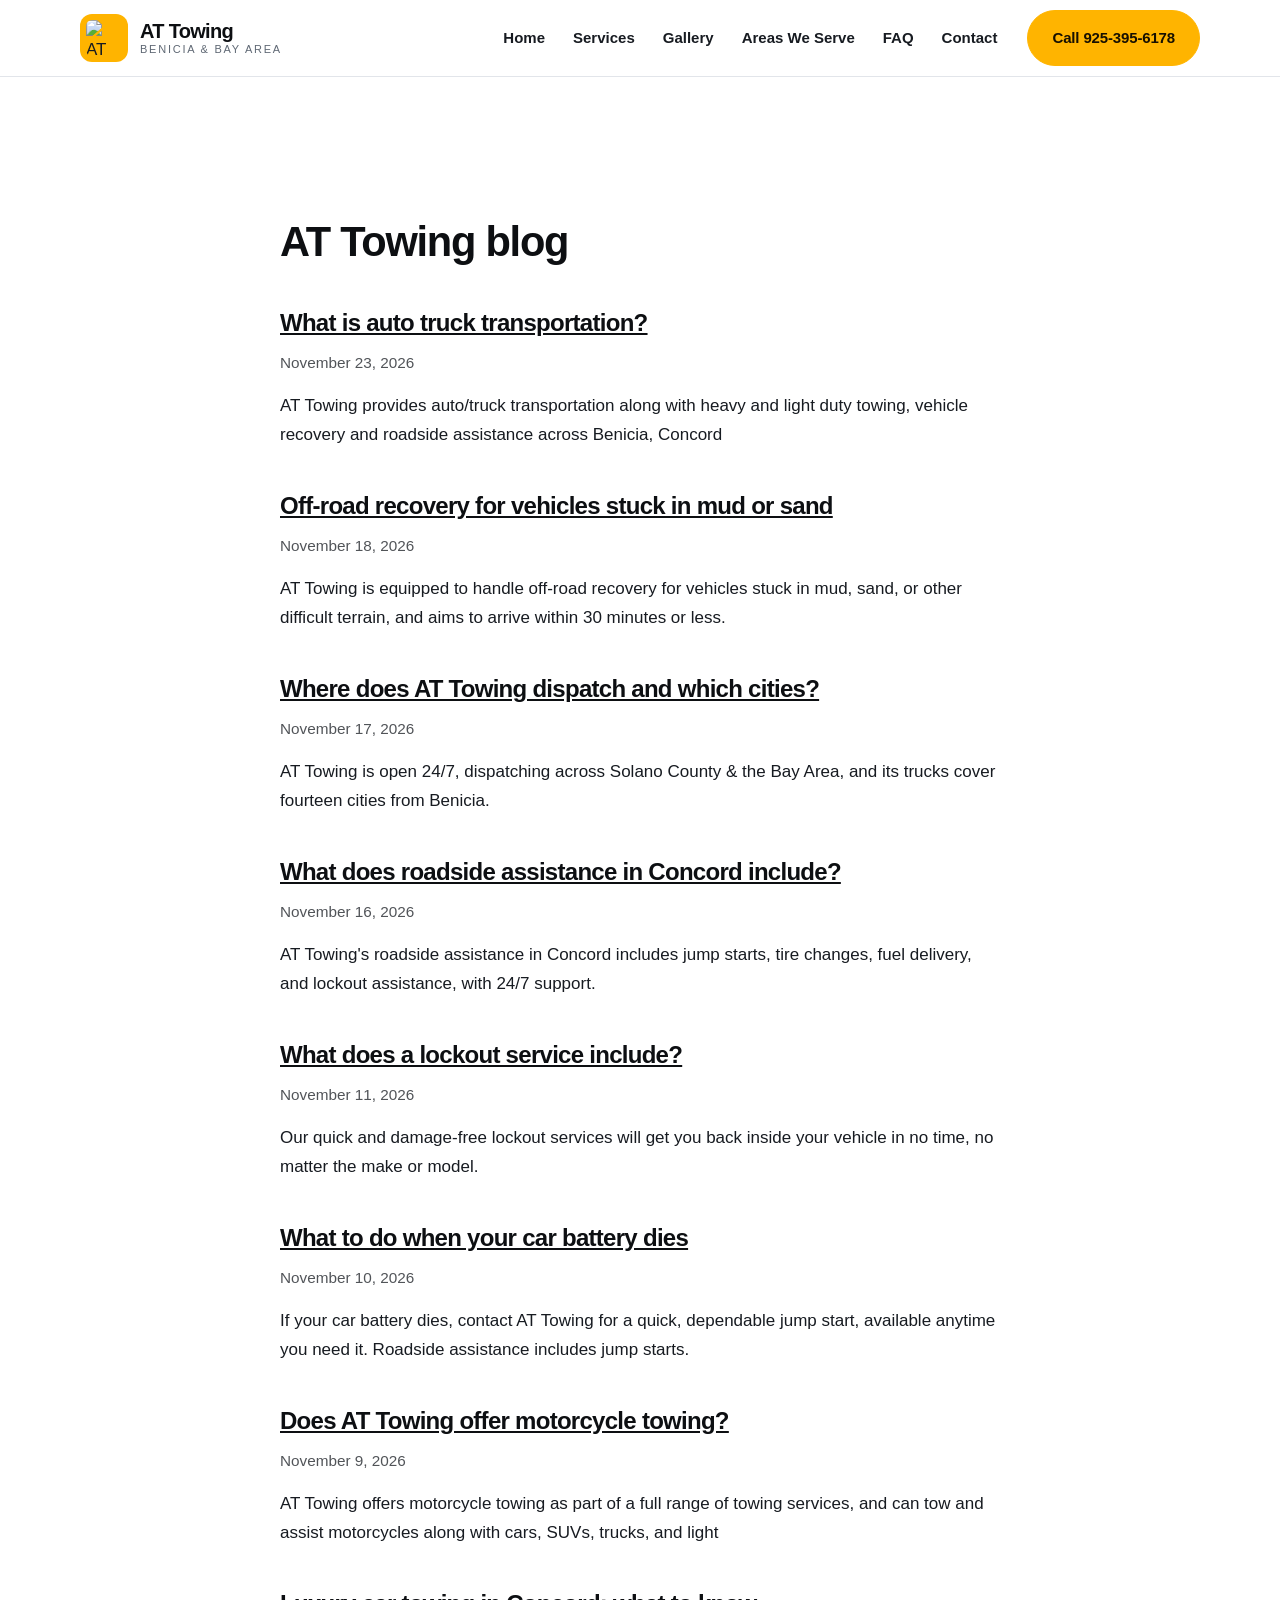
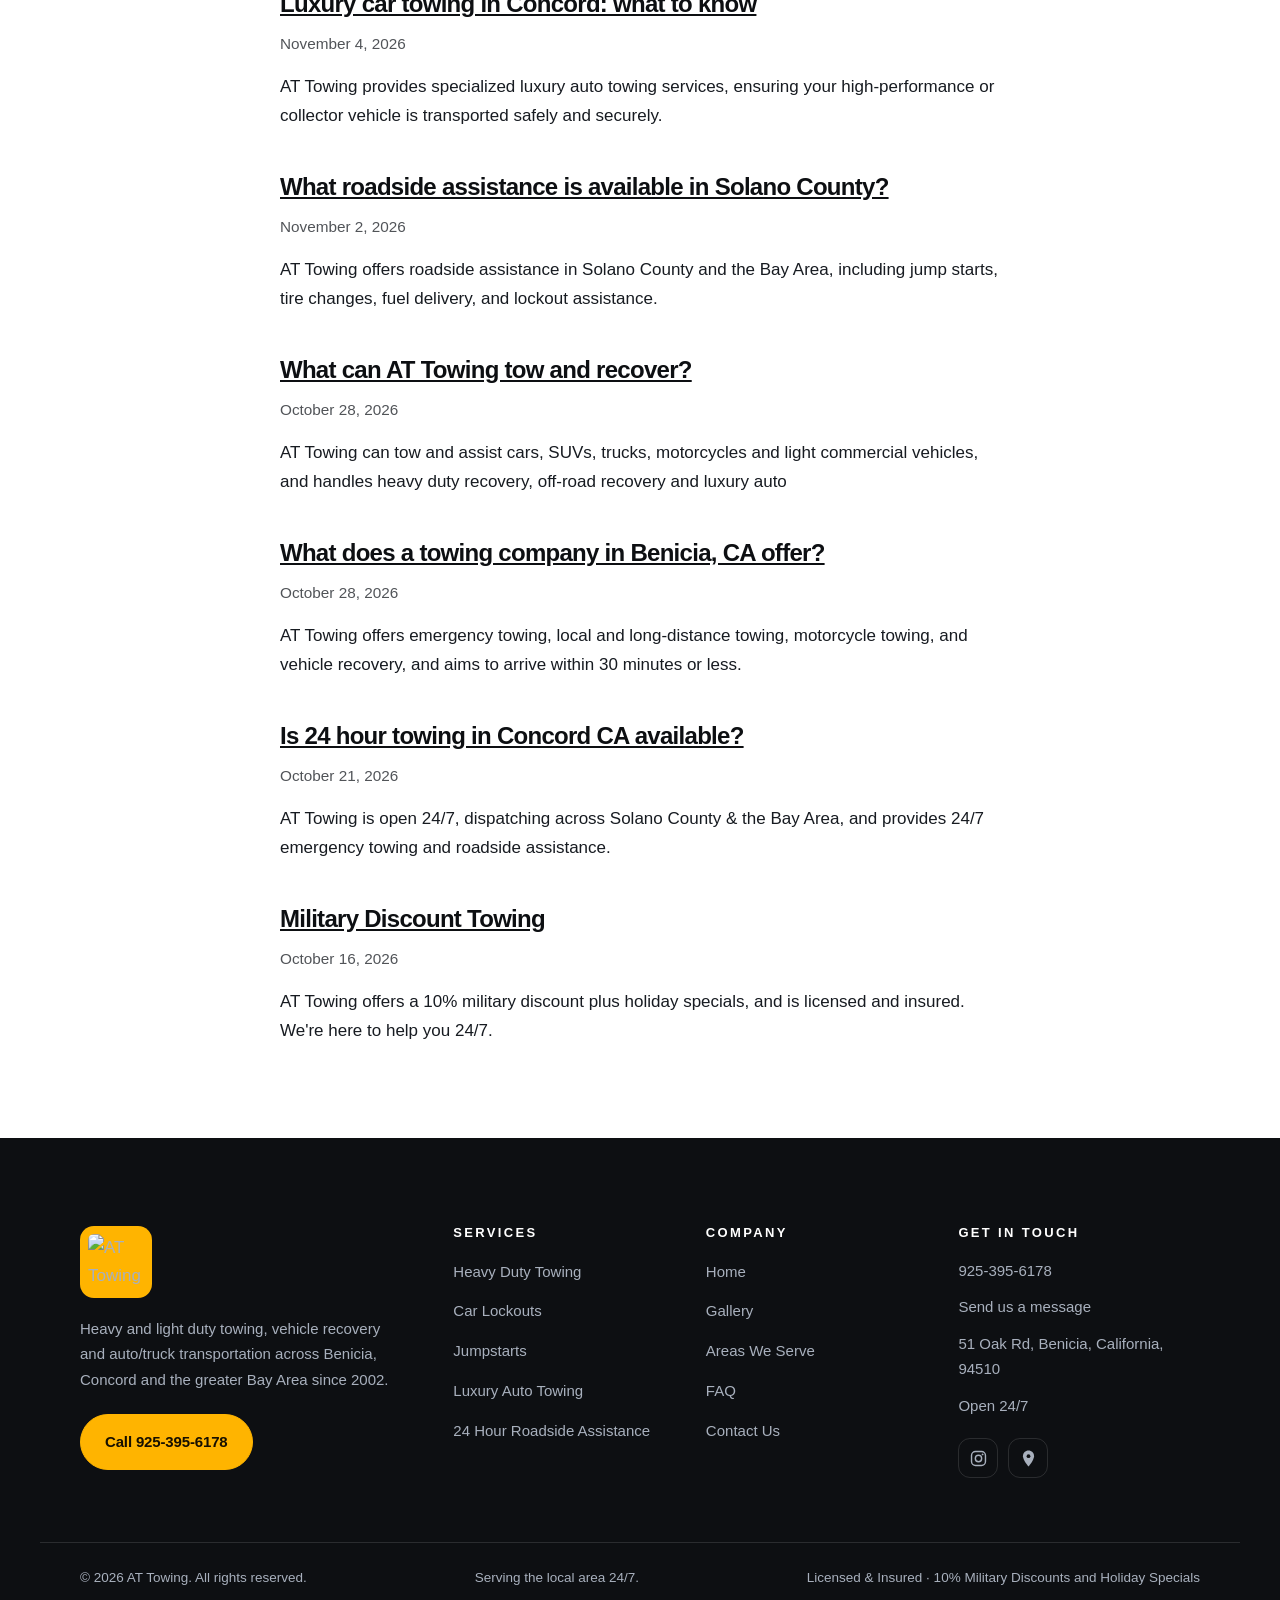
==== commit d54b4e22: "chore: update blog" ====
--- a/blog/index.html
+++ b/blog/index.html
@@ -124,6 +124,5 @@
     <p>Licensed &amp; Insured · 10% Military Discounts and Holiday Specials</p>
   </div>
 </footer>
-<p data-lv-review="1" style="text-align:center;margin:24px 0"><a href="/review">Leave us a review</a></p>
 </body>
 </html>
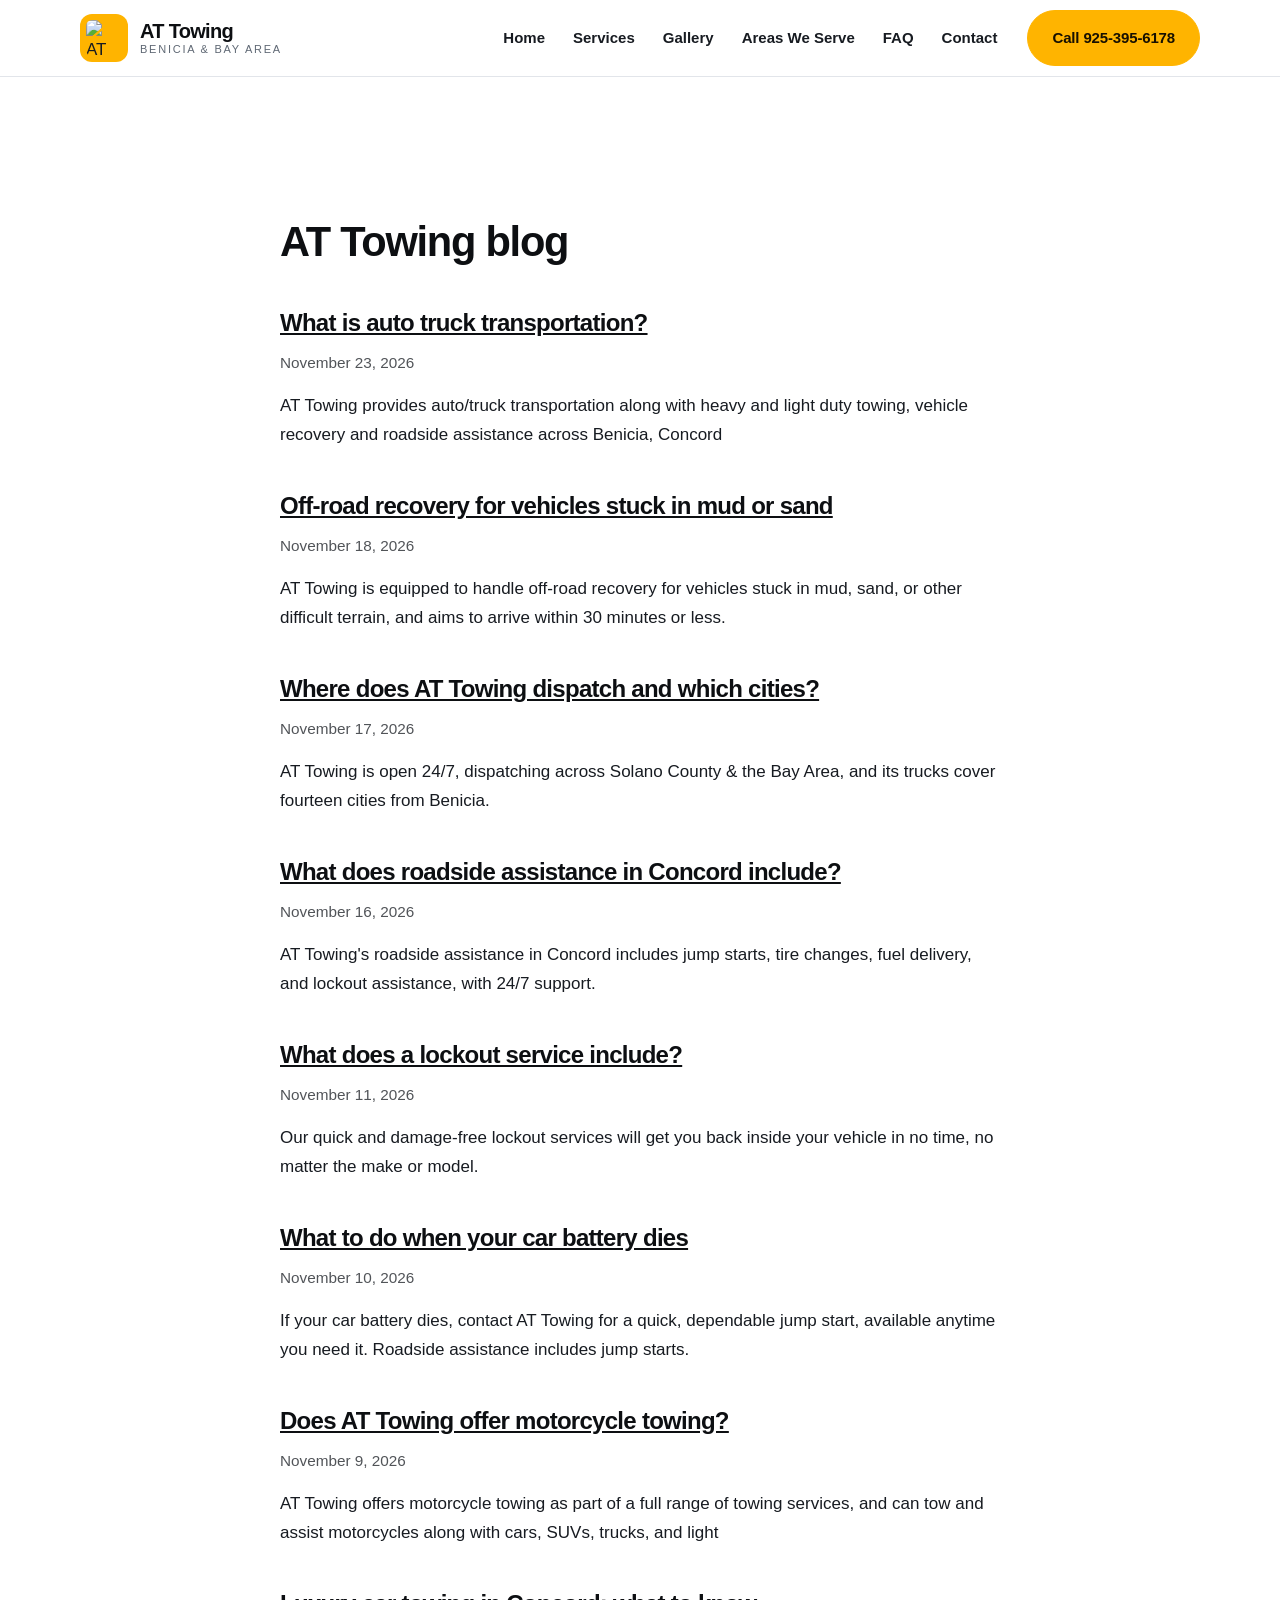
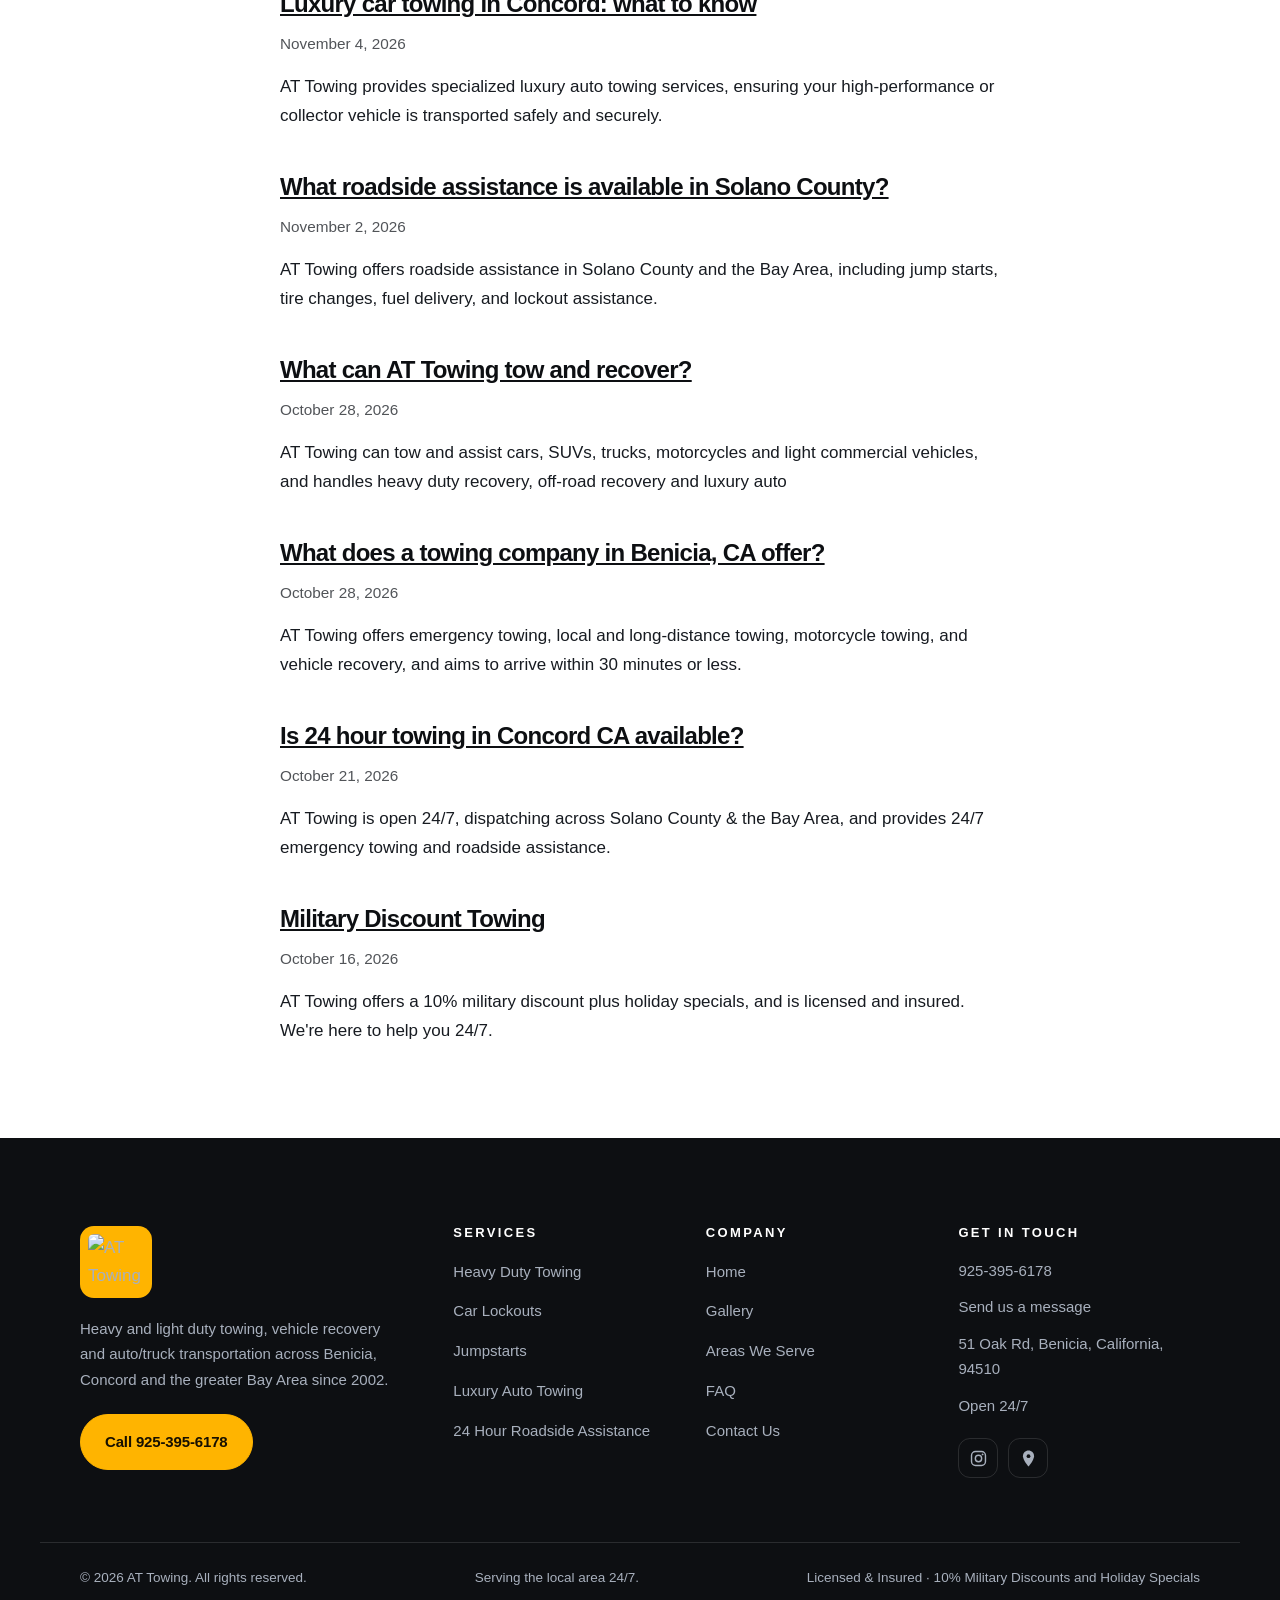
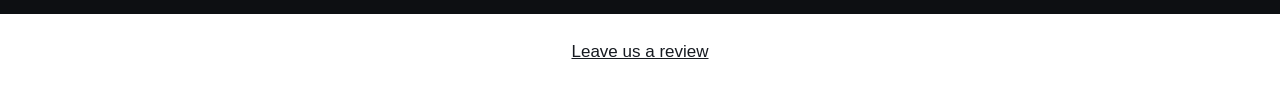
==== commit 226c79a7: "feat: add review page link" ====
--- a/blog/index.html
+++ b/blog/index.html
@@ -124,5 +124,6 @@
     <p>Licensed &amp; Insured · 10% Military Discounts and Holiday Specials</p>
   </div>
 </footer>
+<p data-lv-review="1" style="text-align:center;margin:24px 0"><a href="/review">Leave us a review</a></p>
 </body>
 </html>
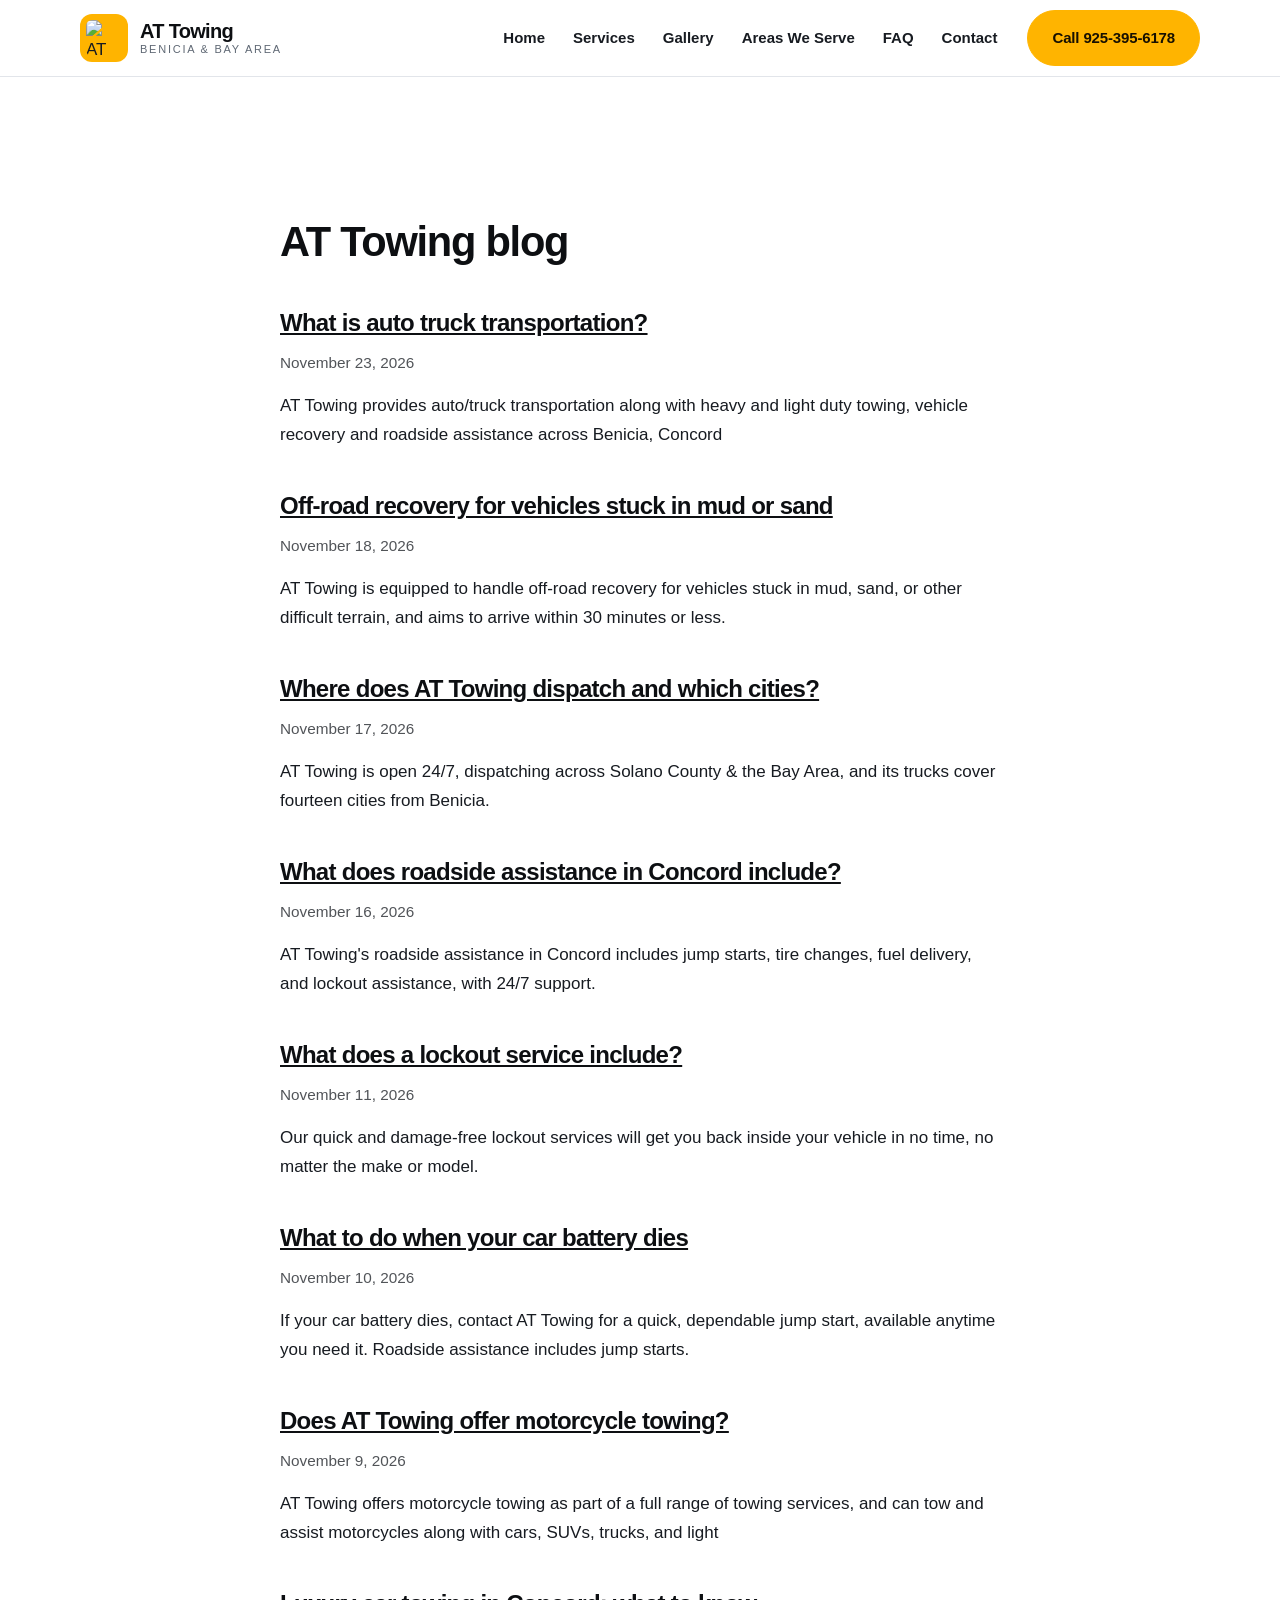
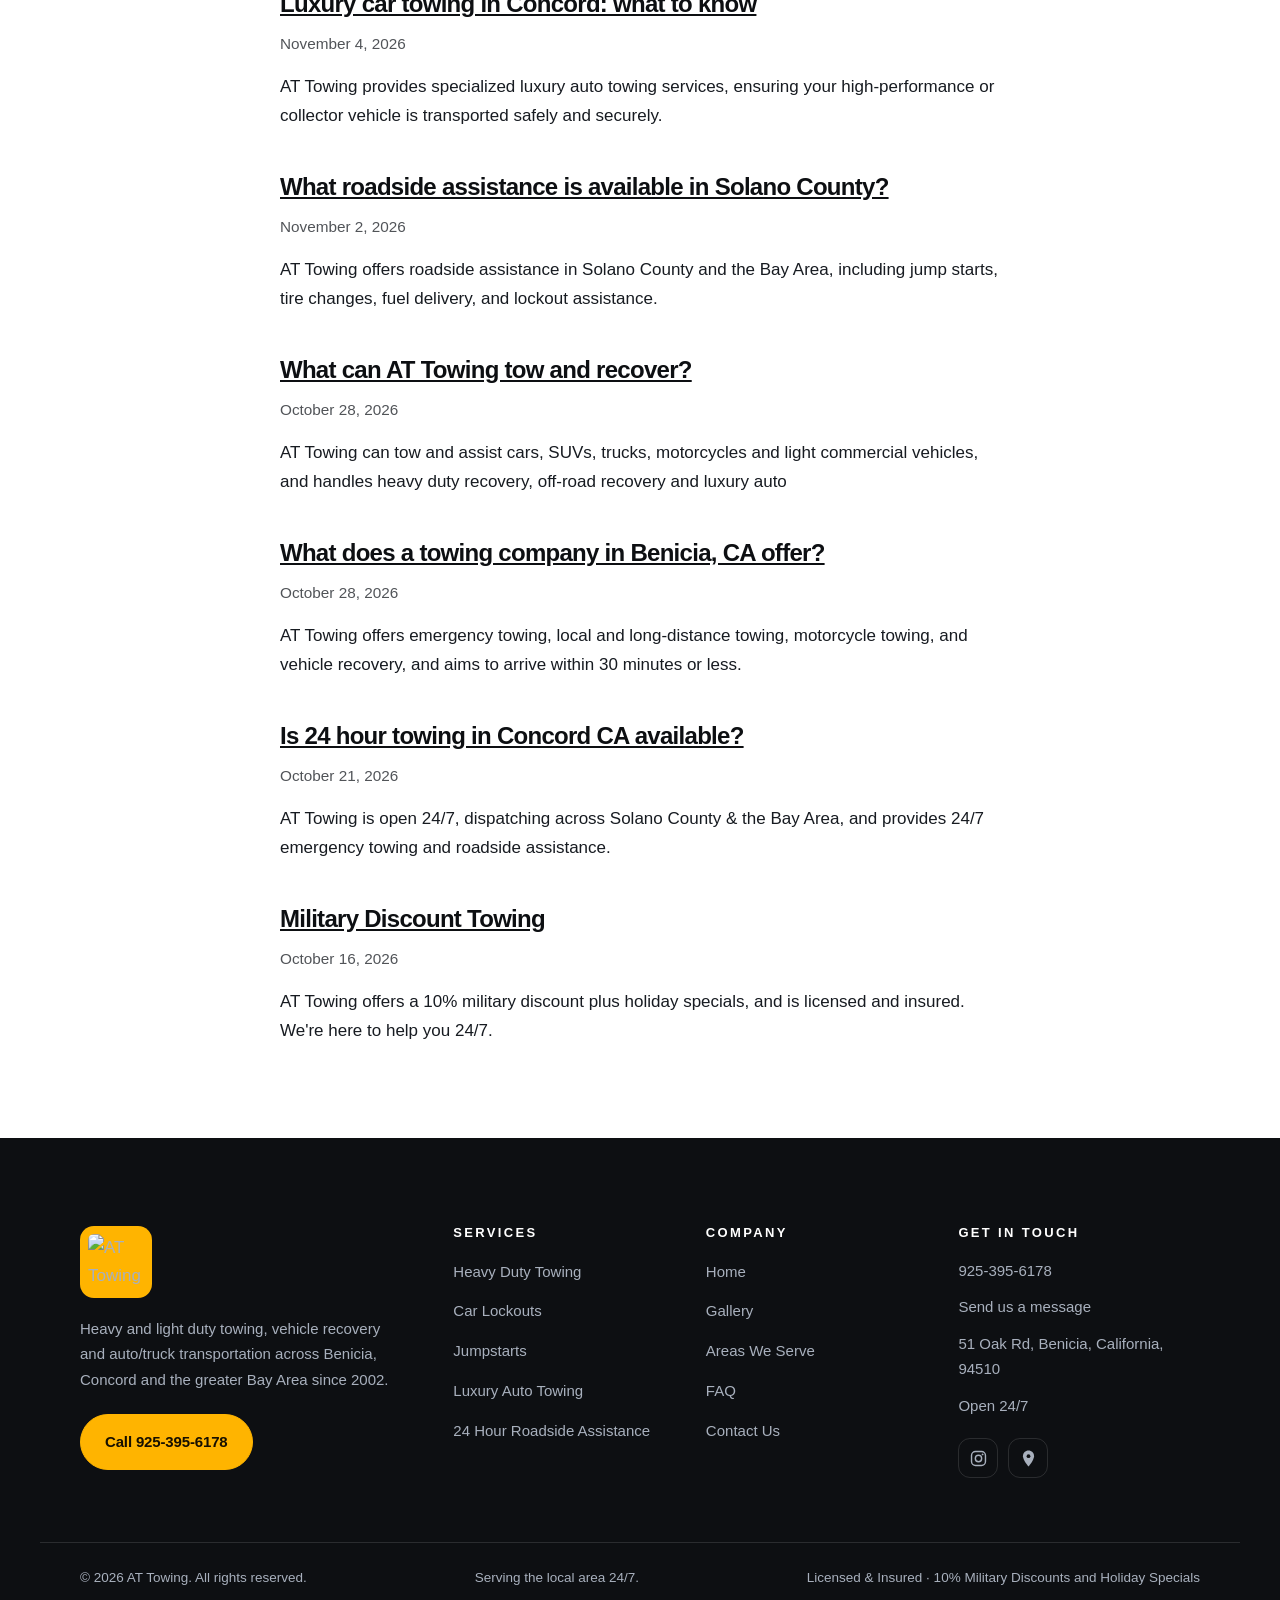
==== commit 2bce0568: "chore: update blog" ====
--- a/blog/index.html
+++ b/blog/index.html
@@ -124,6 +124,5 @@
     <p>Licensed &amp; Insured · 10% Military Discounts and Holiday Specials</p>
   </div>
 </footer>
-<p data-lv-review="1" style="text-align:center;margin:24px 0"><a href="/review">Leave us a review</a></p>
 </body>
 </html>
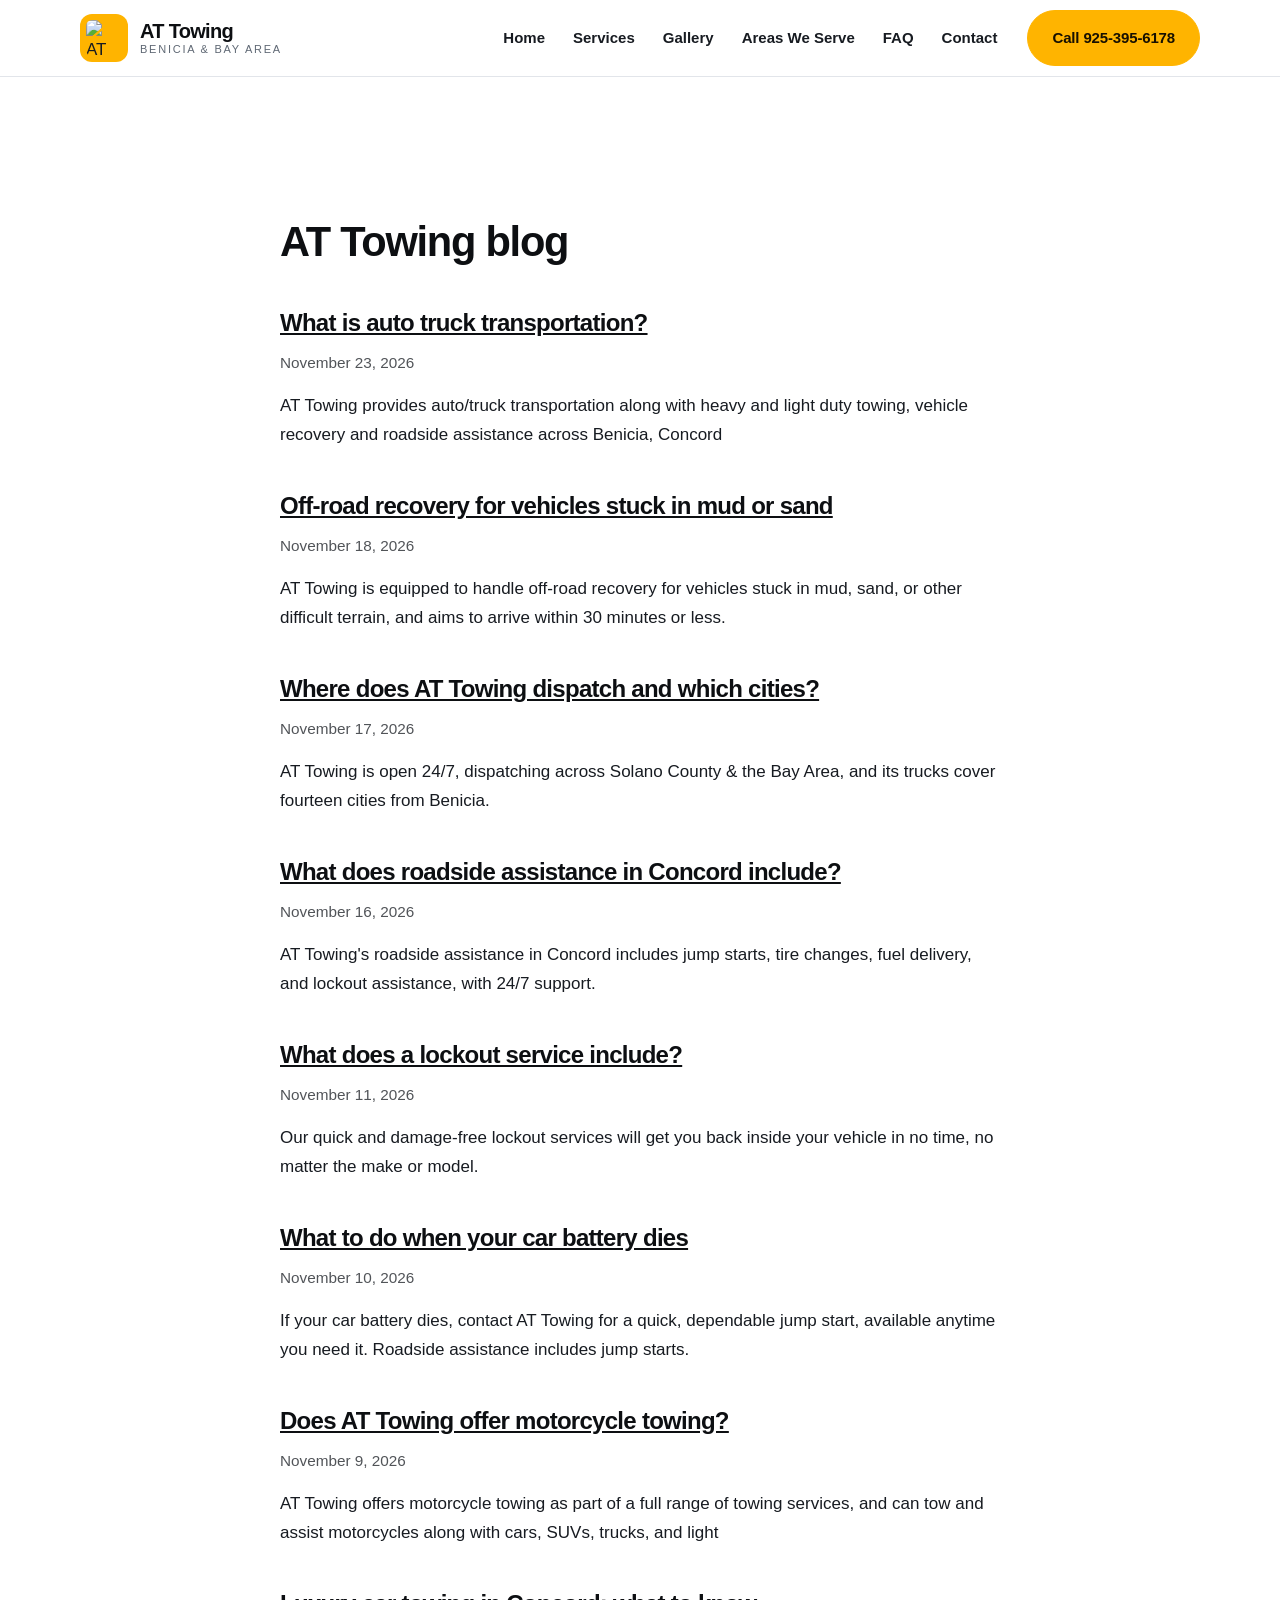
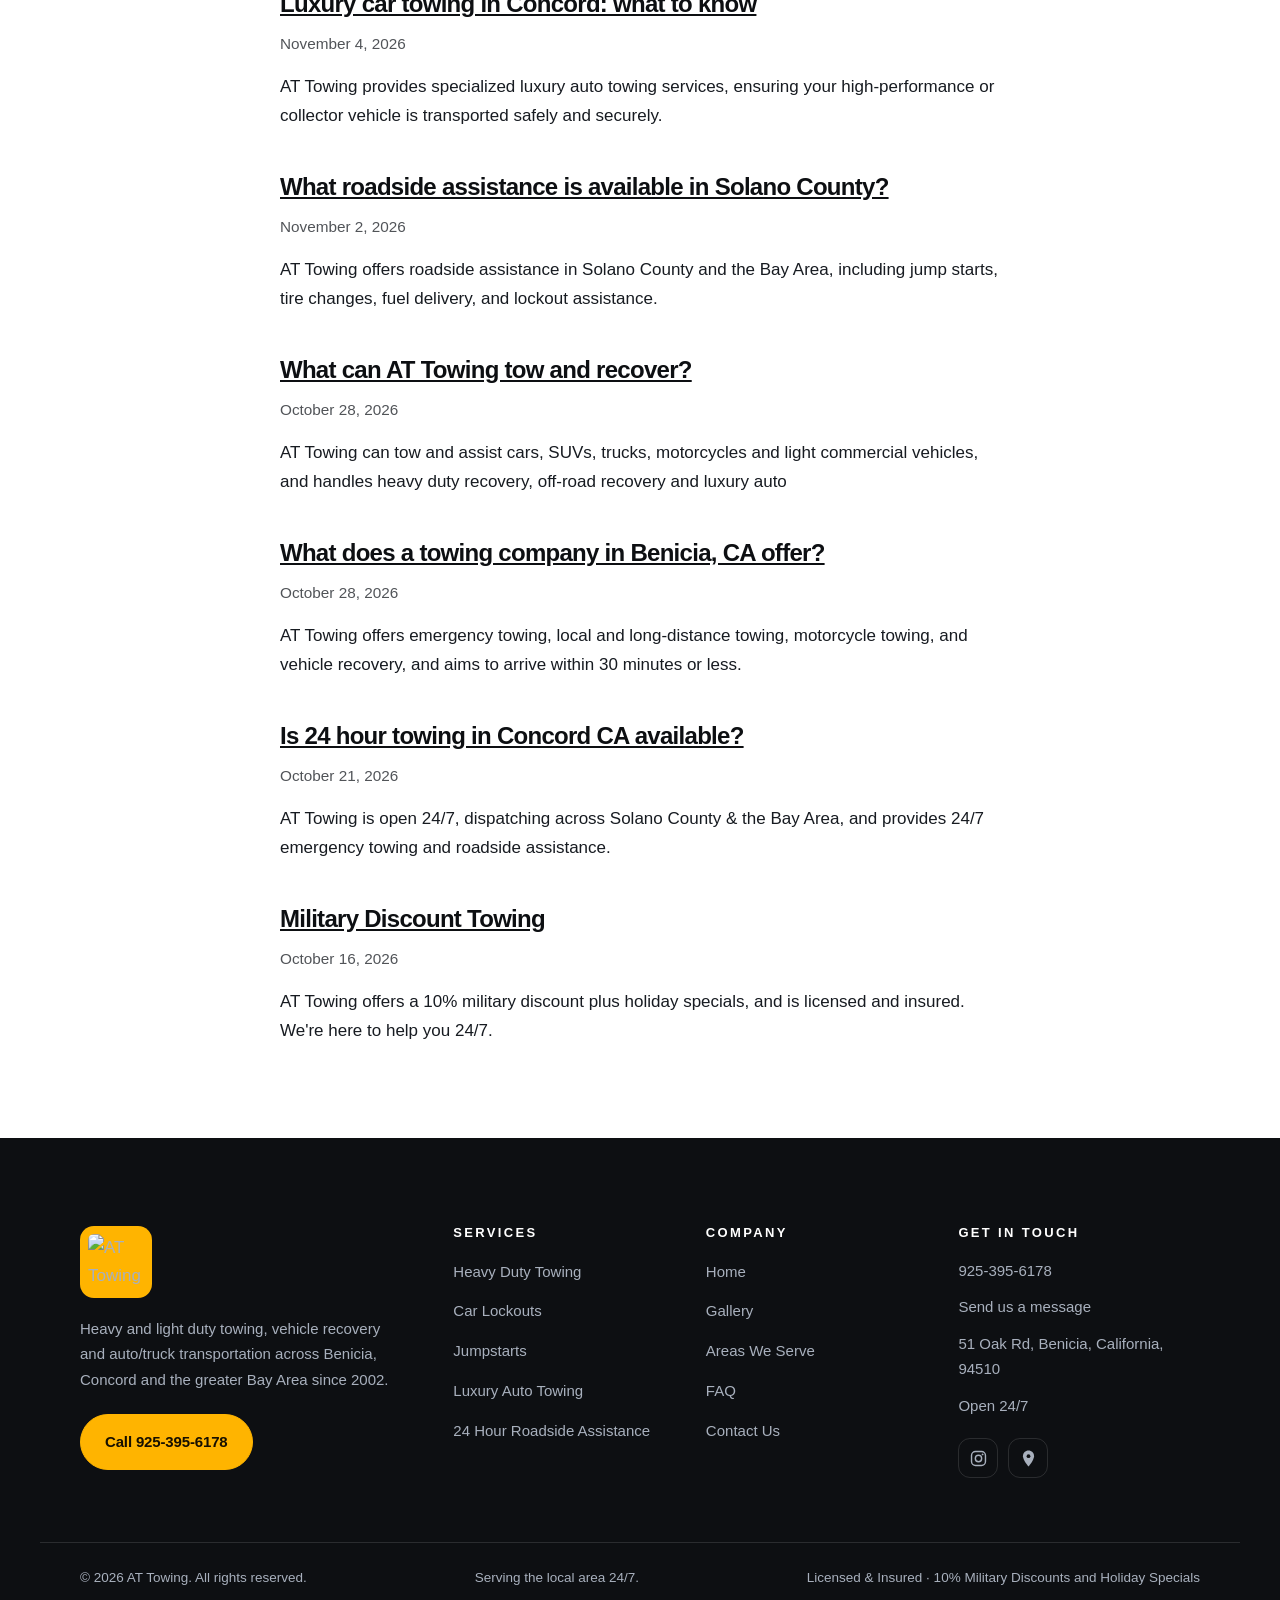
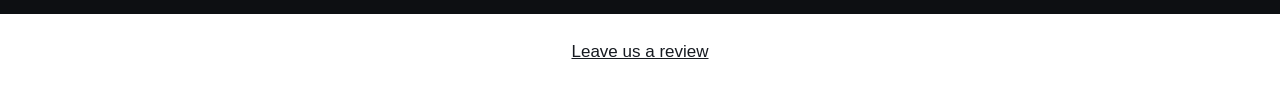
==== commit 4fe1cf61: "feat: add review page link" ====
--- a/blog/index.html
+++ b/blog/index.html
@@ -124,5 +124,6 @@
     <p>Licensed &amp; Insured · 10% Military Discounts and Holiday Specials</p>
   </div>
 </footer>
+<p data-lv-review="1" style="text-align:center;margin:24px 0"><a href="/review">Leave us a review</a></p>
 </body>
 </html>
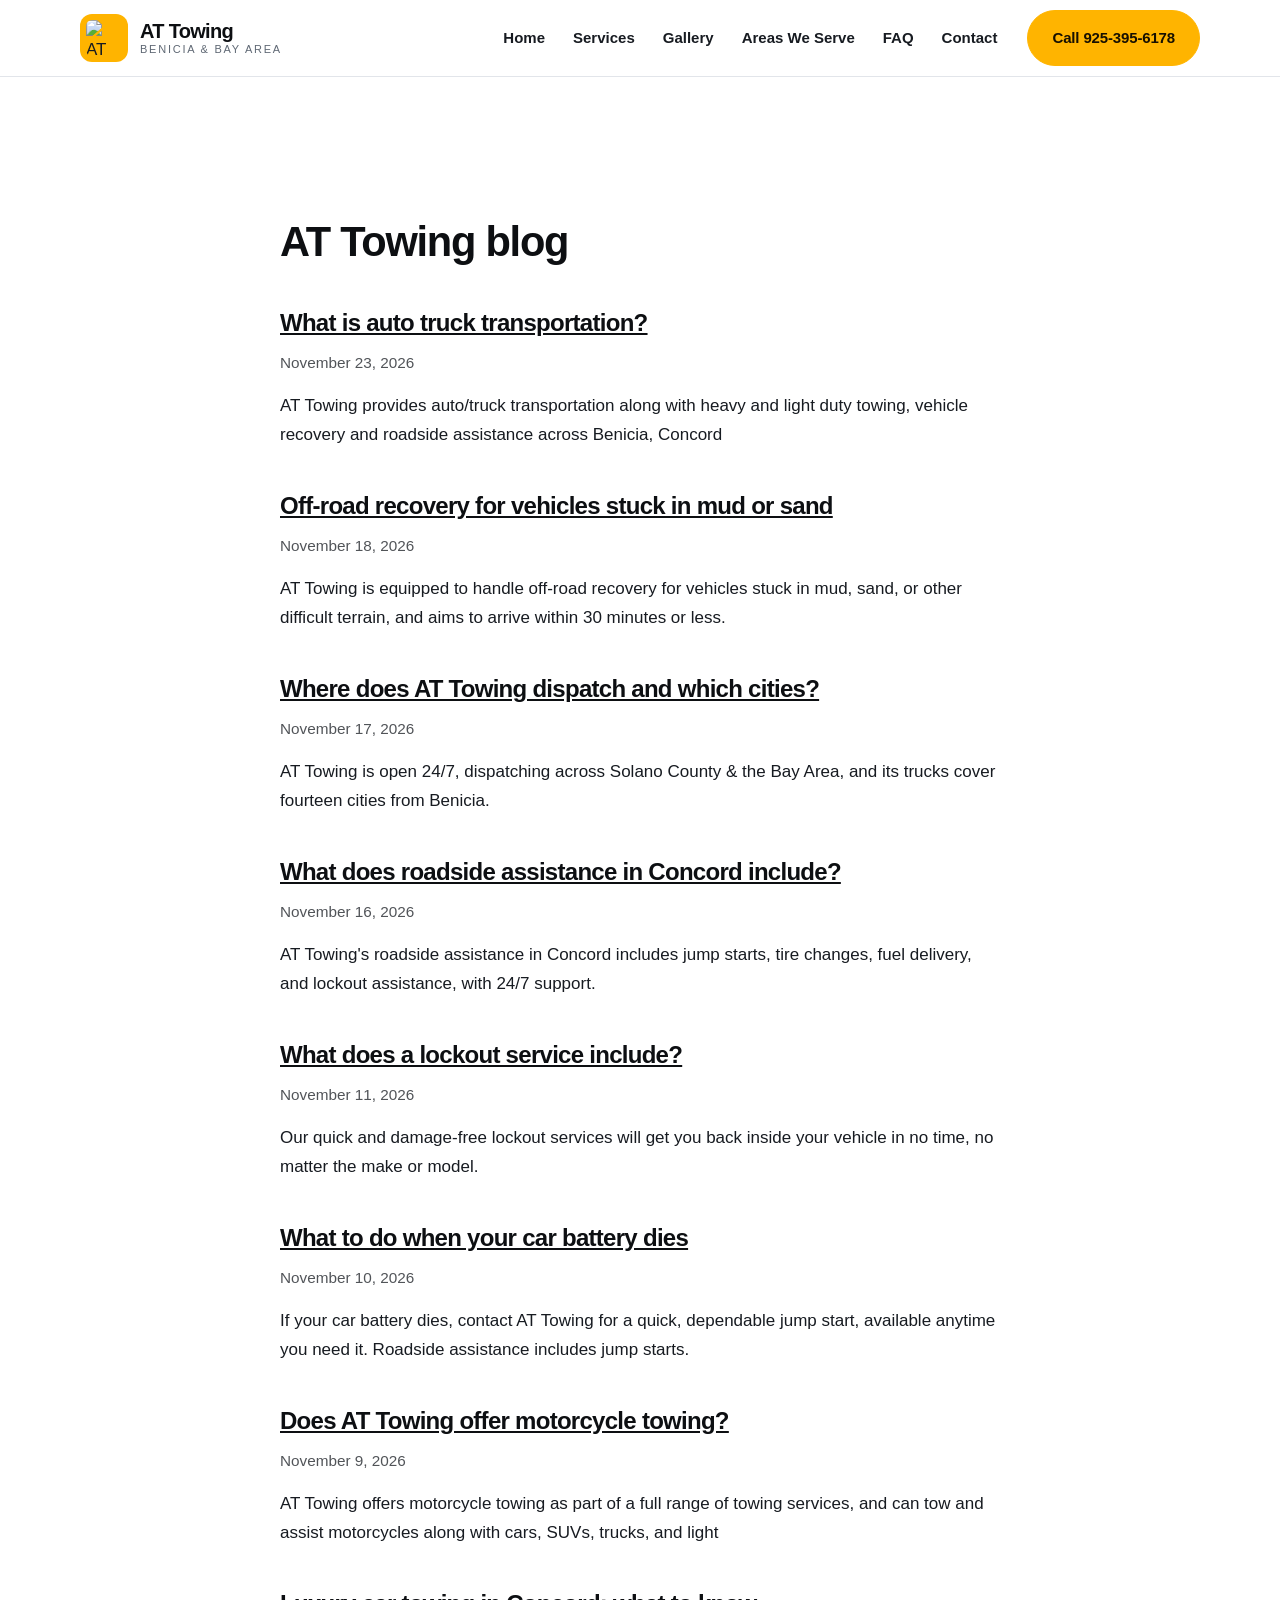
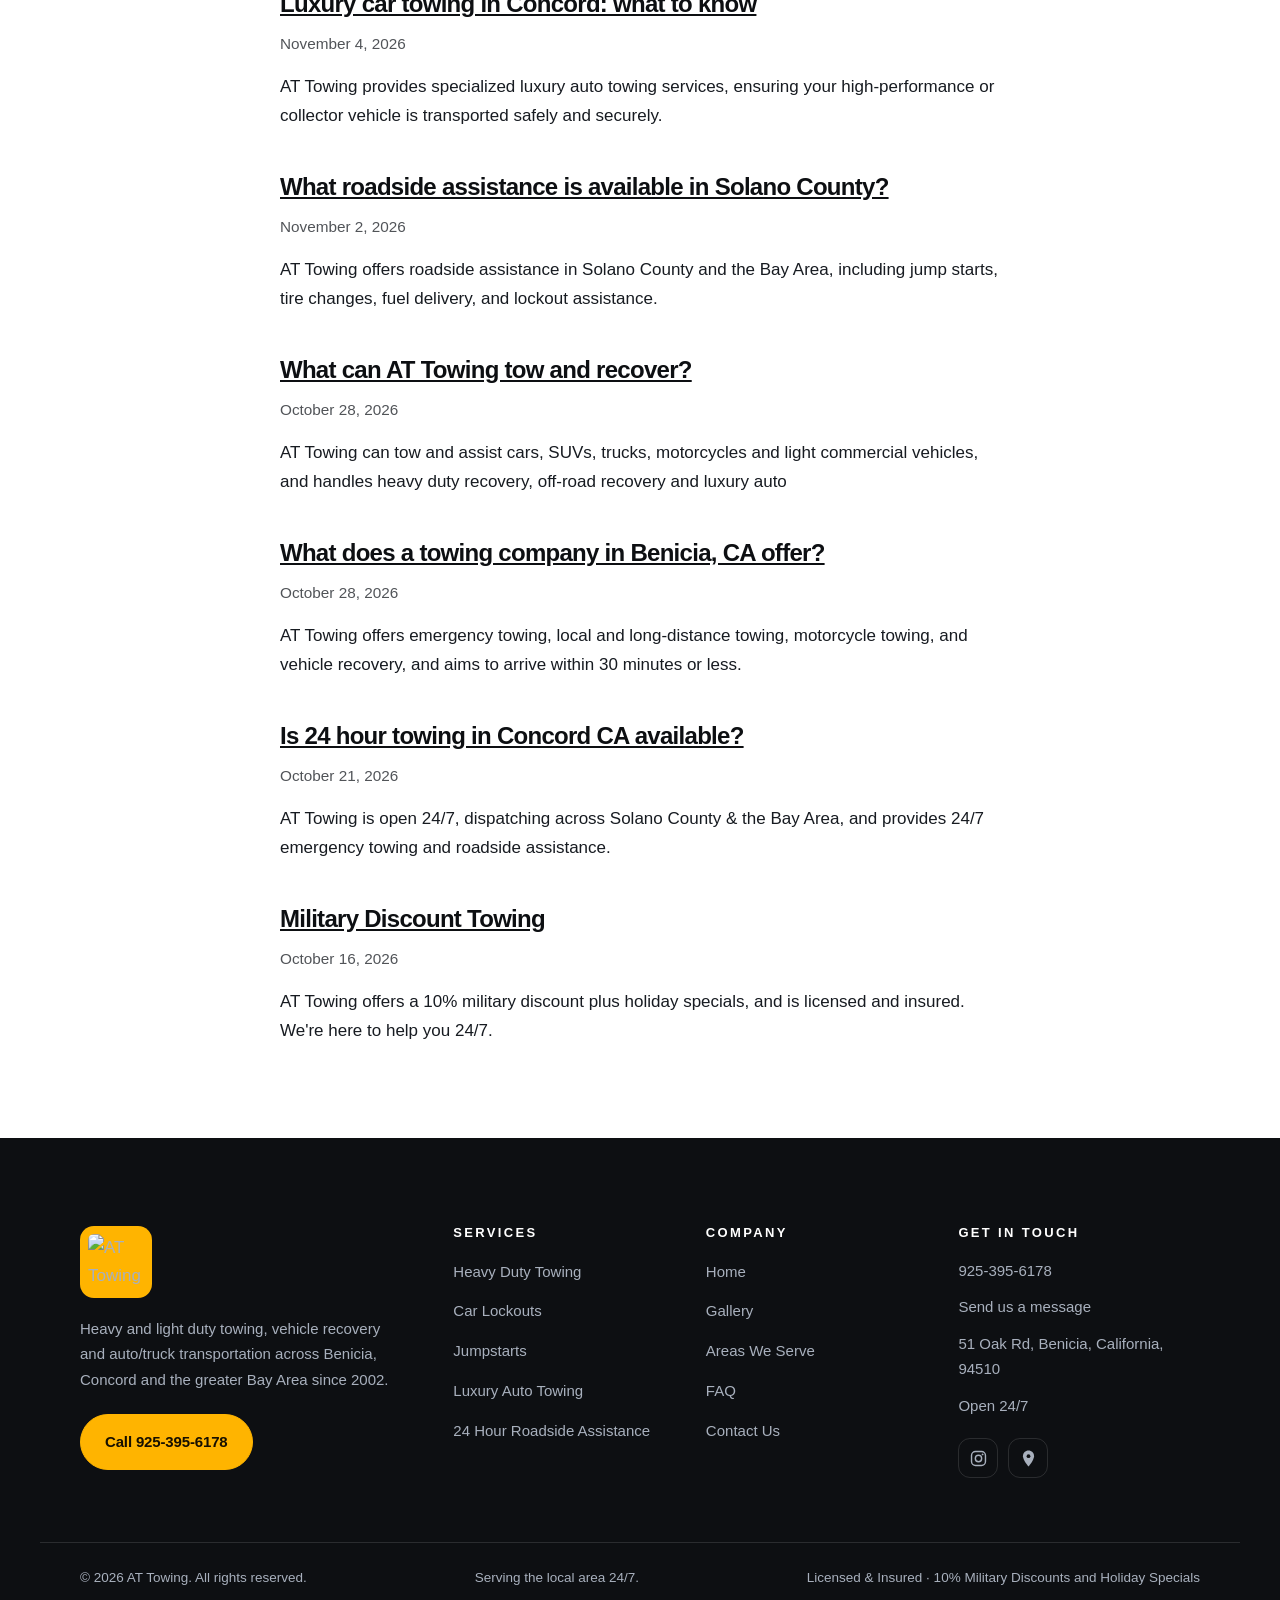
==== commit d8e2dc85: "chore: update blog" ====
--- a/blog/index.html
+++ b/blog/index.html
@@ -124,6 +124,5 @@
     <p>Licensed &amp; Insured · 10% Military Discounts and Holiday Specials</p>
   </div>
 </footer>
-<p data-lv-review="1" style="text-align:center;margin:24px 0"><a href="/review">Leave us a review</a></p>
 </body>
 </html>
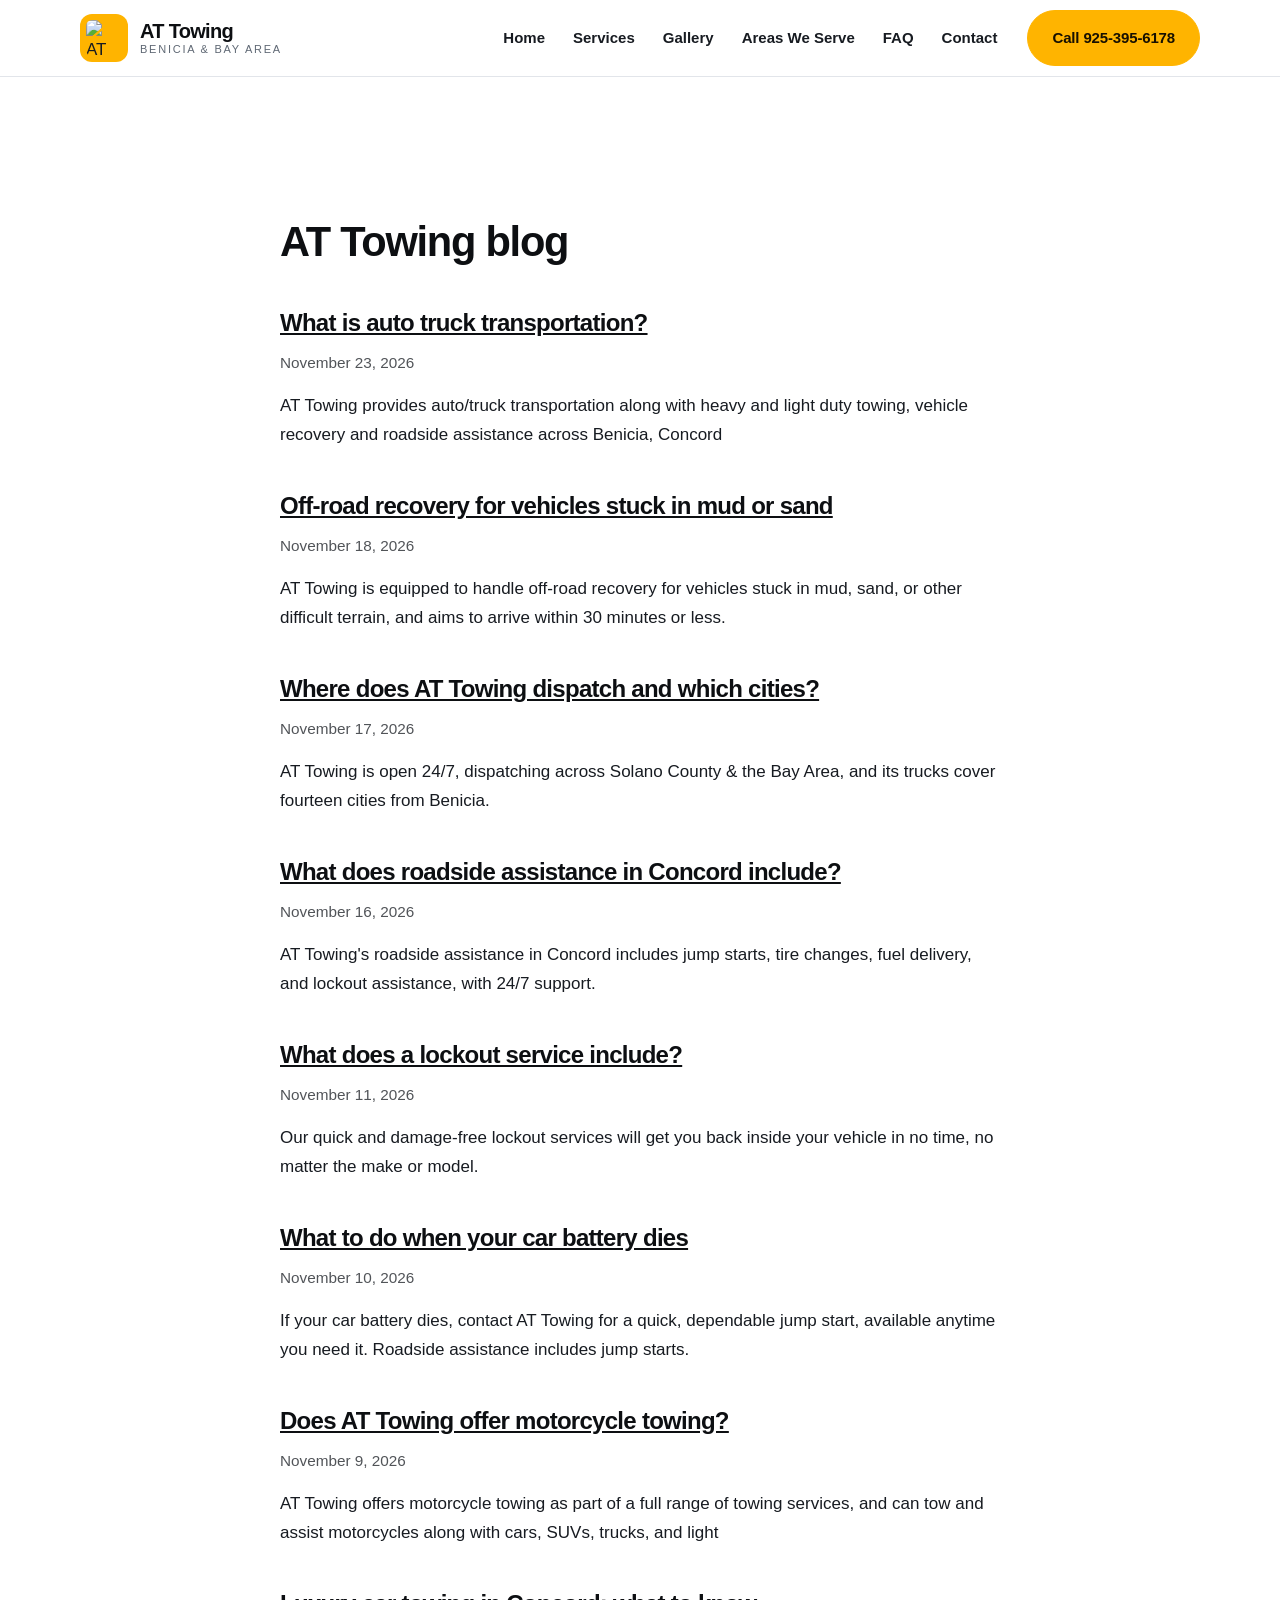
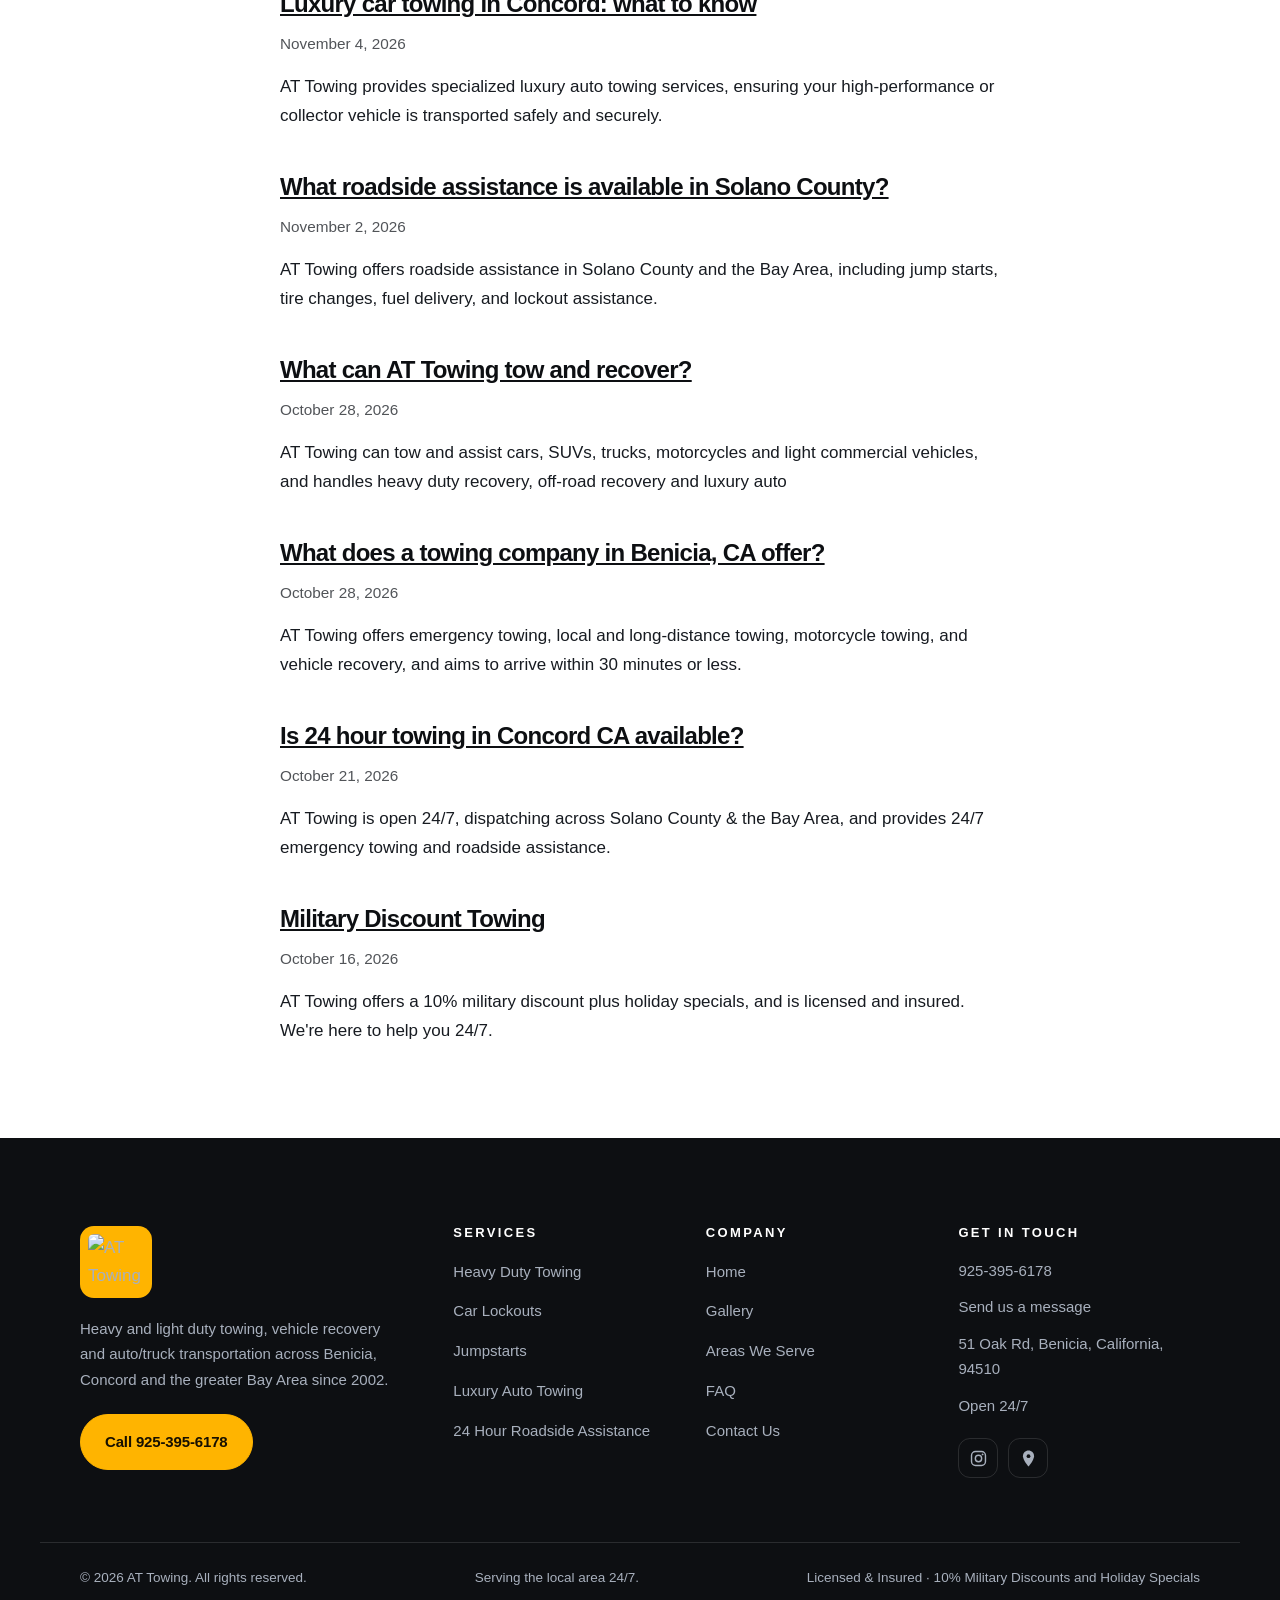
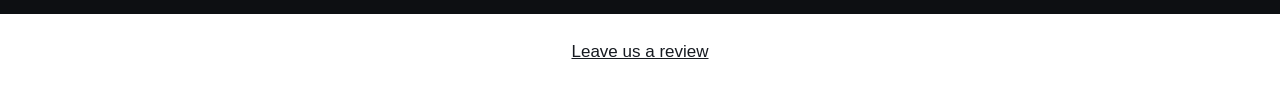
==== commit 20ba9b83: "feat: add review page link" ====
--- a/blog/index.html
+++ b/blog/index.html
@@ -124,5 +124,6 @@
     <p>Licensed &amp; Insured · 10% Military Discounts and Holiday Specials</p>
   </div>
 </footer>
+<p data-lv-review="1" style="text-align:center;margin:24px 0"><a href="/review">Leave us a review</a></p>
 </body>
 </html>
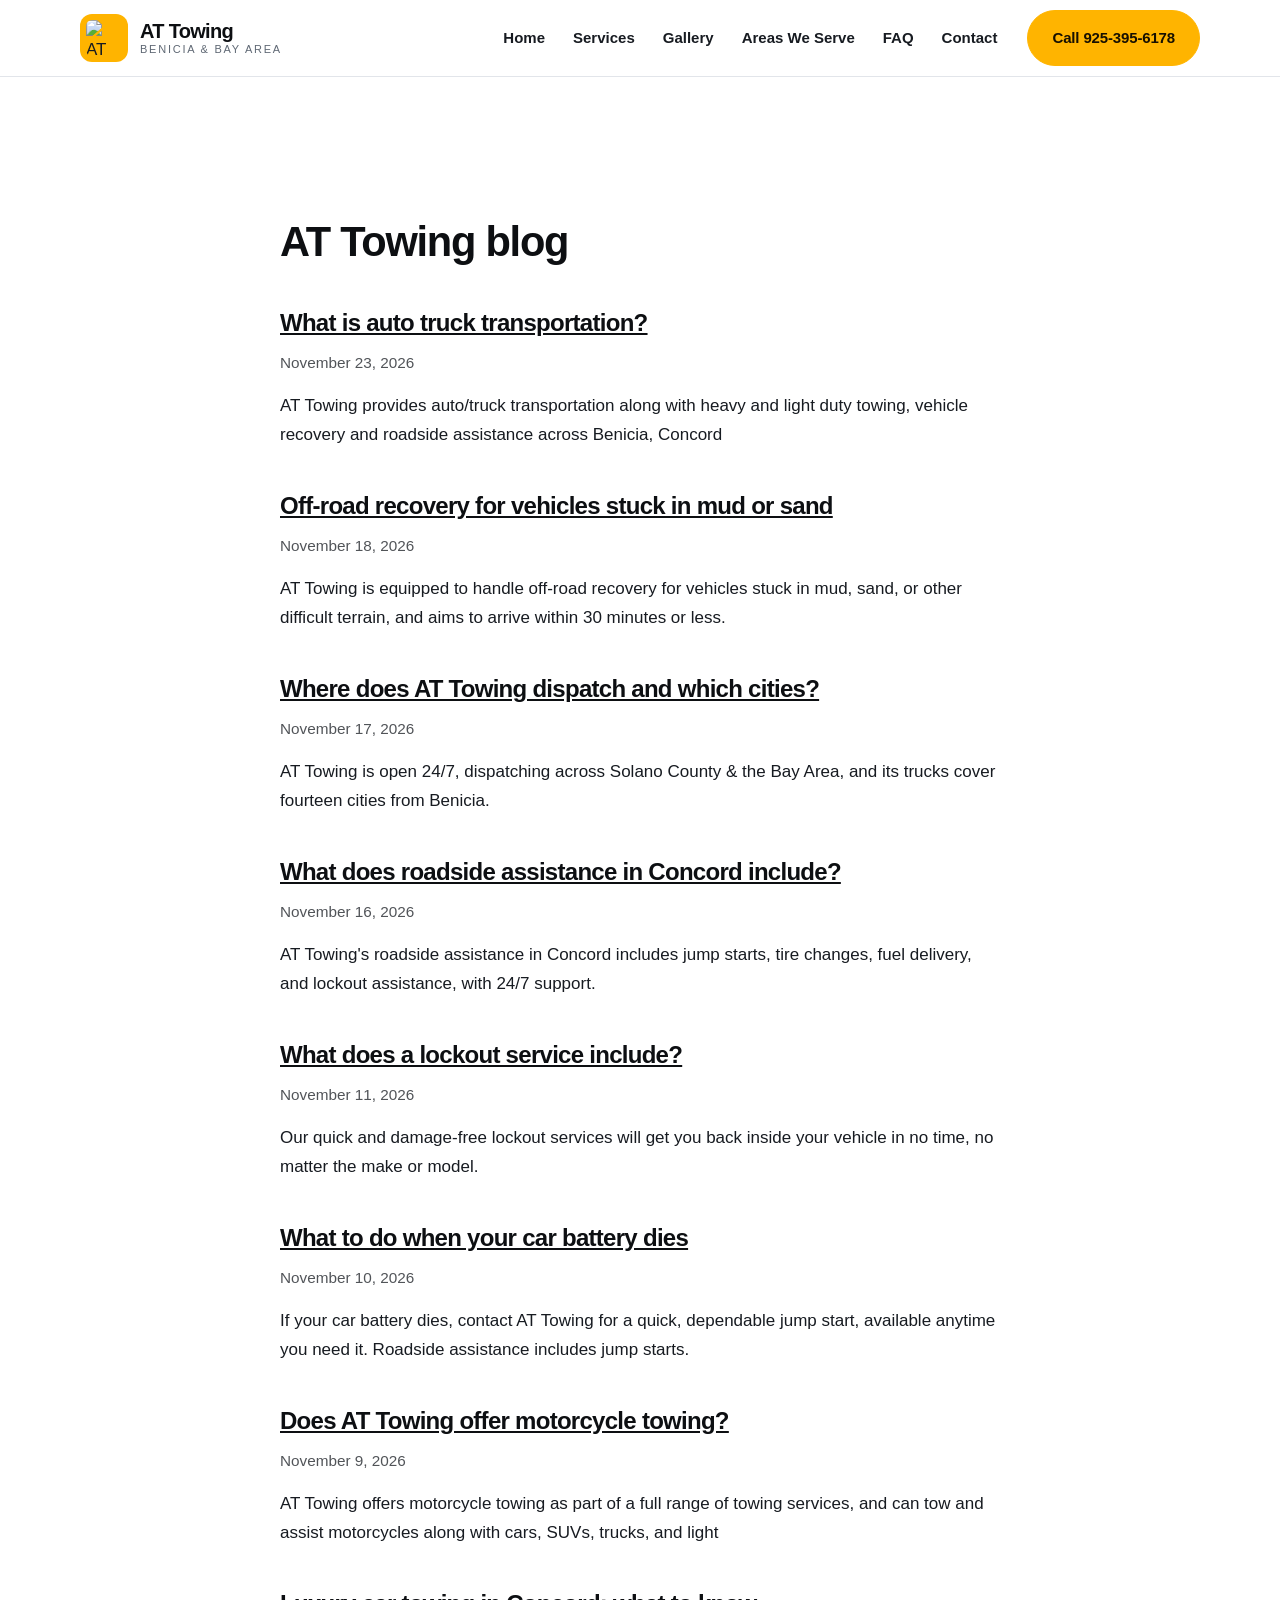
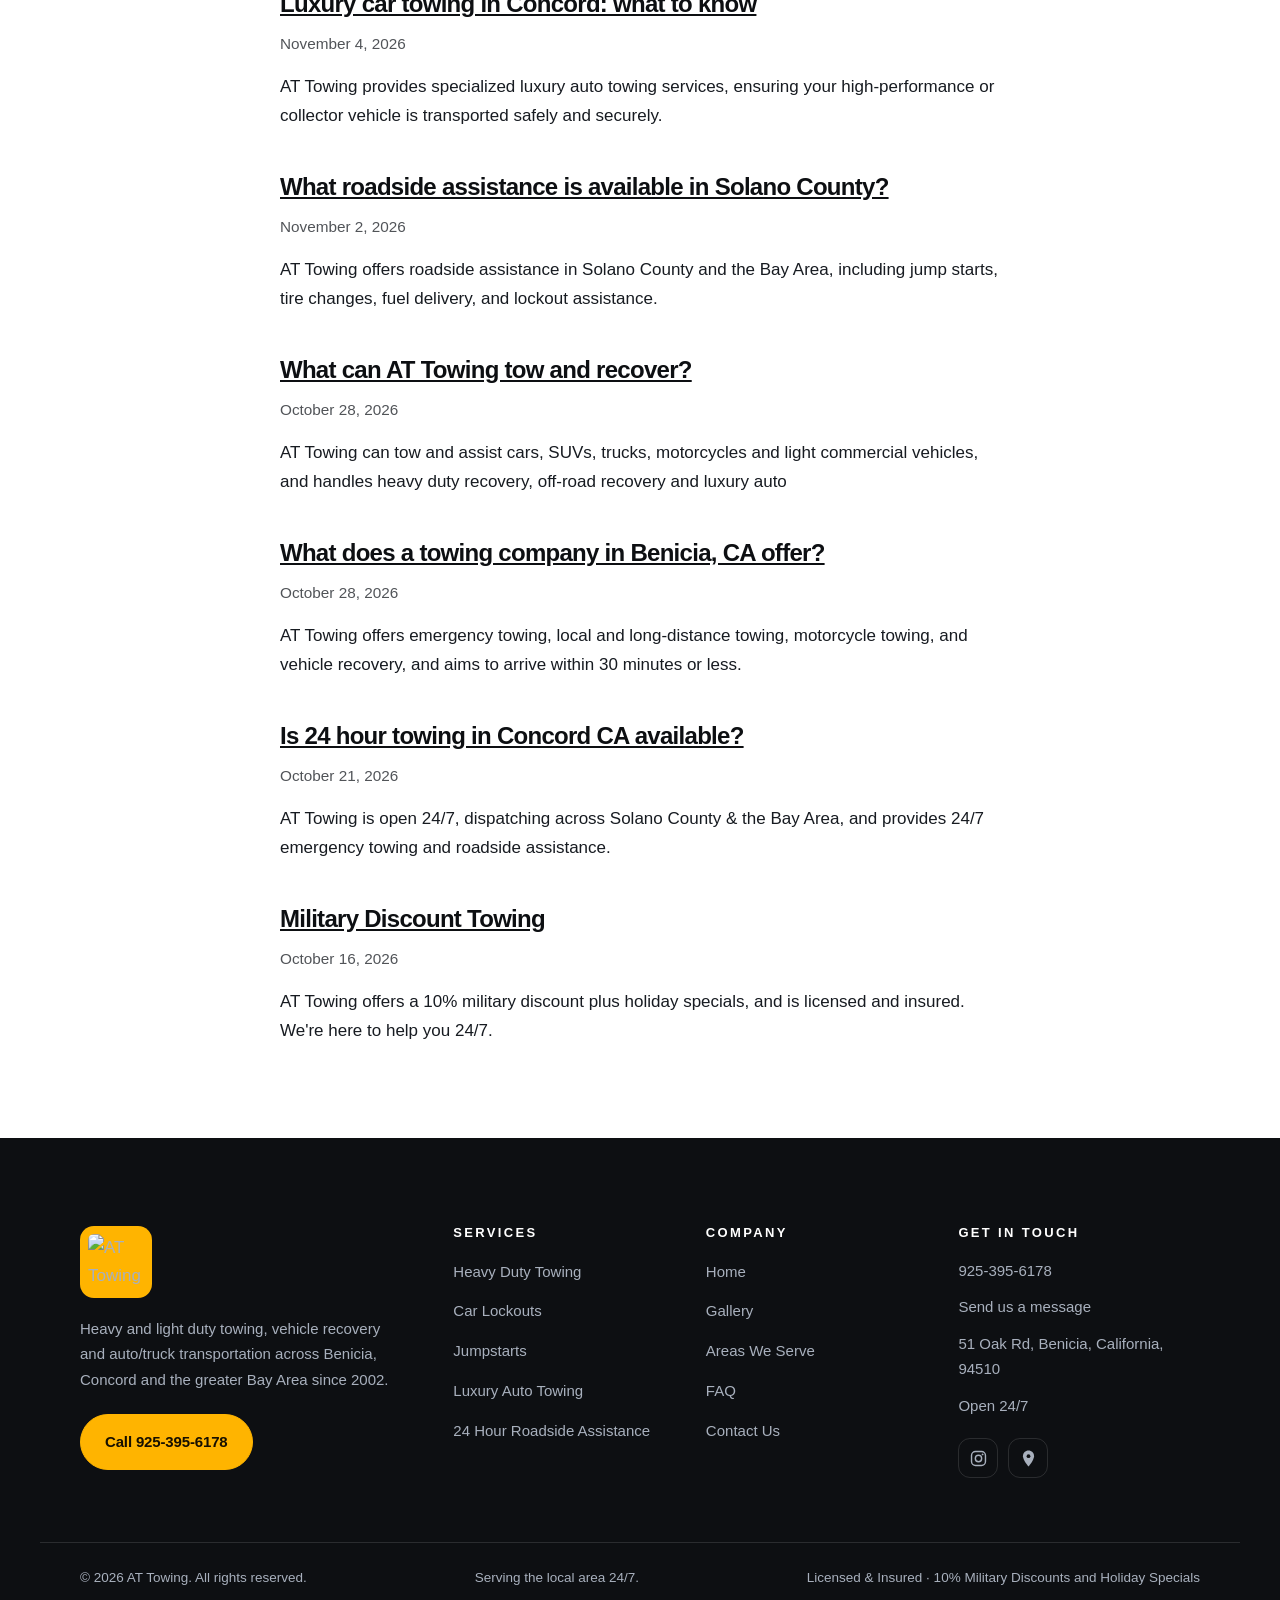
==== commit b3eab0c1: "chore: update blog" ====
--- a/blog/index.html
+++ b/blog/index.html
@@ -124,6 +124,5 @@
     <p>Licensed &amp; Insured · 10% Military Discounts and Holiday Specials</p>
   </div>
 </footer>
-<p data-lv-review="1" style="text-align:center;margin:24px 0"><a href="/review">Leave us a review</a></p>
 </body>
 </html>
